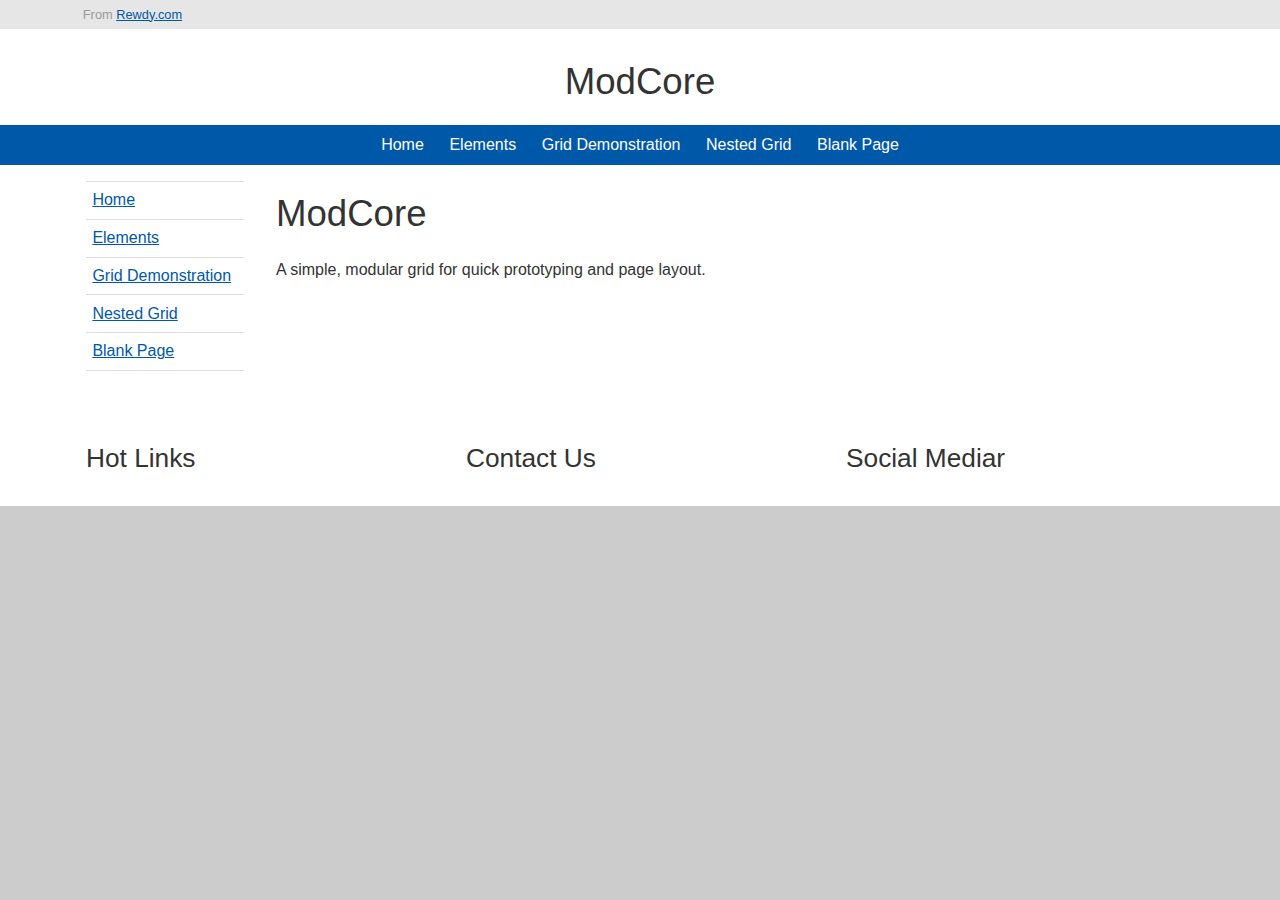
==== index.html @ 3a136cc7 "Added viewport meta tag to HTML files." ====
<!DOCTYPE html>
<html lang="en">
	<head>
		<meta charset="utf-8">

		<title>ModCore</title>

		<link rel="stylesheet" href="css/style.css">

		<!--[if lt IE 9]>
		<script src="//html5shiv.googlecode.com/svn/trunk/html5.js"></script>
		<![endif]-->

		<meta name="viewport" content="width=device-width, initial-scale=1, maximum-scale=1.5">
		
	</head>
	<body>
		<div id="wrapper">
			<div id="preamble" class="row">
				<div class="grid">
					<div class="g12">
						From <a href="http://rewdy.com">Rewdy.com</a>
					</div>
				</div> <!-- close .grid -->
			</div>
			<header>
				<div class="grid">
					<div class="g12">
						<h1 class="center">ModCore</h1>
					</div>
				</div> <!-- close .grid -->
			</header>
			<div id="nav_holder">
				<div class="grid">
					<div class="g12">
						<nav>
							<ul class="menu">
								<li><a href="index.html">Home</a></li>
								<li><a href="elements.html">Elements</a></li>
								<li><a href="grid.html">Grid Demonstration</a></li>
								<li><a href="nested-grid.html">Nested Grid</a></li>
								<li><a href="blank.html">Blank Page</a></li>
							</ul>
						</nav>
					</div>
				</div> <!-- close .grid -->
			</div>
			<div id="primary_row">
				<div class="grid row">
					<div class="g2">
						<ul class="lined linked">
							<li><a href="index.html">Home</a></li>
							<li><a href="elements.html">Elements</a></li>
							<li><a href="grid.html">Grid Demonstration</a></li>
							<li><a href="nested-grid.html">Nested Grid</a></li>
							<li><a href="blank.html">Blank Page</a></li>
						</ul>
					</div>
					<div class="g10">
						<h1>ModCore</h1>
						<p>A simple, modular grid for quick prototyping and page layout.</p>
					</div>
				</div> <!-- close .grid.row -->
			</div>

			<footer>
				<div class="grid">
					<div class="g4">
						<h3>Hot Links</h3>

					</div>
					<div class="g4">
						<h3>Contact Us</h3>

					</div>
					<div class="g4">
						<h3>Social Mediar</h3>

					</div>
				</div> <!-- close .grid -->
			</footer>
		</div> <!-- close #wrapper -->
	</body>
</html>
---- css/style.css ----
html,body,div,span,object,iframe,h1,h2,h3,h4,h5,h6,p,blockquote,pre,a,abbr,address,cite,code,del,dfn,em,img,ins,kbd,q,samp,small,strong,sub,sup,var,b,i,hr,dl,dt,dd,ol,ul,li,fieldset,form,label,legend,table,caption,tbody,tfoot,thead,tr,th,td,article,aside,canvas,details,figure,figcaption,hgroup,menu,footer,header,nav,section,summary,time,mark,audio,video{margin:0;padding:0;border:0;}
article,aside,canvas,figure,figure img,figcaption,hgroup,footer,header,nav,section,audio,video{display:block;}
::selection{background:#ffeb38;}
::-moz-selection{background:#ffeb38;}
img::selection{background:transparent;}
img::-moz-selection{background:transparent;}
body{-webkit-tap-highlight-color:#ffeb38;}
body{font-family:sans-serif;font-size:1em;line-height:1.5em;}
h1,h2,h3,h4,h5,h6{margin:0.2em 0 0.5em 0;line-height:1.395em;font-weight:500;}
h6{font-size:1em;}
h5{font-size:1.18em;}
h4{font-size:1.392em;}
h3{font-size:1.643em;}
h2{font-size:1.939em;}
h1{font-size:2.288em;}
p,ul,ol,blockquote,pre,table{margin:0 0 1.5em 0;}
ul li,ol li{margin-left:3em;}
table{border:1px solid #e6e6e6;width:100%;border-collapse:collapse;}
table tr th,table tr td{padding:0 0.4em;margin:0;border-bottom:1px solid #e6e6e6;}
table tr th+th,table tr td+td{border-left:1px solid #e6e6e6;}
table tr th{text-align:left;}
table tr:hover td{background-color:#ffffff;}
blockquote{padding:0.5em 0.8em;font-size:1.2em;font-style:italic;line-height:1.5em;background-color:#dceeff;}
code,pre{font-size:1.15em;padding:0.2em;background-color:#dceeff;}
pre{padding:0.5em 0.8em;white-space:pre-wrap;}
hr{margin:1em 0;border-top:1px solid #e6e6e6;}
a{color:#0058a9;}a:hover{color:#000000;}
.form_item,fieldset{margin:0 0 1em 0;}
fieldset fieldset{margin:0;}
.form_item label,.form_item fieldset legend,fieldset.select legend{display:block;font-weight:bold;}
.form_item fieldset,fieldset.select{column-count:3;column-gap:2%;}
fieldset.select label,.form_item fieldset label{display:inline;font-weight:normal;cursor:pointer;margin-right:1em;}
.form_item .form_help{font-size:0.9em;font-style:italic;}
input[type=text],input[type=password],textarea,select{font-size:1em;font-family:sans-serif;padding:0.4em;border:1px solid #ddd;box-shadow:inset 1px 1px 3px rgba(0, 0, 0, 0.1);outline:none;}input[type=text]:focus,input[type=password]:focus,textarea:focus,select:focus{border-color:#666;}
input[type=text],input[type=password]{width:24em;}
button,a.button,input[type=submit],input[type=button],input[type=reset]{display:inline-block;font-size:1em;line-height:1.5em;font-family:sans-serif;padding:0.3em 0.8em;color:#fff;background:#0058a9;border:solid #003d76;border-width:0 0 2px 0;cursor:pointer;border-radius:3px;-moz-border-radius:3px;-webkit-border-radius:3px;}button:active,a.button:active,input[type=submit]:active,input[type=button]:active,input[type=reset]:active{border-width:0;position:relative;top:2px;}
div.submit{padding-top:1em;border-top:1px solid #ddd;}
input.narrow{width:10em;}
input.long{width:30em;}
input.full{width:96%;}
@media only screen and (max-width:640px){input[type=text],input[type=password],input.long{width:96%;} input.narrow{width:43%;}}body{background-color:#ccc;}
#wrapper.blocked{margin:0 auto 3em auto;max-width:1140px;}
.grid{margin:0 auto;max-width:1140px;min-width:300px;}.grid:after{content:" ";display:block;clear:left;height:0;overflow:hidden;}
.row{margin-bottom:1.5em;}
.column{float:left;padding:0 1em;box-sizing:border-box;-webkit-box-sizing:border-box;-moz-box-sizing:border-box;}
.grid .g12{float:left;padding:0 1em;box-sizing:border-box;-webkit-box-sizing:border-box;-moz-box-sizing:border-box;width:100%;}
.grid .g11{float:left;padding:0 1em;box-sizing:border-box;-webkit-box-sizing:border-box;-moz-box-sizing:border-box;width:91.66666666666666%;}
.grid .g10{float:left;padding:0 1em;box-sizing:border-box;-webkit-box-sizing:border-box;-moz-box-sizing:border-box;width:83.33333333333334%;}
.grid .g9{float:left;padding:0 1em;box-sizing:border-box;-webkit-box-sizing:border-box;-moz-box-sizing:border-box;width:75%;}
.grid .g8{float:left;padding:0 1em;box-sizing:border-box;-webkit-box-sizing:border-box;-moz-box-sizing:border-box;width:66.66666666666666%;}
.grid .g7{float:left;padding:0 1em;box-sizing:border-box;-webkit-box-sizing:border-box;-moz-box-sizing:border-box;width:58.333333333333336%;}
.grid .g6{float:left;padding:0 1em;box-sizing:border-box;-webkit-box-sizing:border-box;-moz-box-sizing:border-box;width:50%;}
.grid .g5{float:left;padding:0 1em;box-sizing:border-box;-webkit-box-sizing:border-box;-moz-box-sizing:border-box;width:41.66666666666667%;}
.grid .g4{float:left;padding:0 1em;box-sizing:border-box;-webkit-box-sizing:border-box;-moz-box-sizing:border-box;width:33.33333333333333%;}
.grid .g3{float:left;padding:0 1em;box-sizing:border-box;-webkit-box-sizing:border-box;-moz-box-sizing:border-box;width:25%;}
.grid .g2{float:left;padding:0 1em;box-sizing:border-box;-webkit-box-sizing:border-box;-moz-box-sizing:border-box;width:16.666666666666664%;}
.grid .g1{float:left;padding:0 1em;box-sizing:border-box;-webkit-box-sizing:border-box;-moz-box-sizing:border-box;width:8.333333333333332%;}
.grid .push12{position:relative;left:100%;}
.grid .push11{position:relative;left:91.66666666666666%;}
.grid .push10{position:relative;left:83.33333333333334%;}
.grid .push9{position:relative;left:75%;}
.grid .push8{position:relative;left:66.66666666666666%;}
.grid .push7{position:relative;left:58.333333333333336%;}
.grid .push6{position:relative;left:50%;}
.grid .push5{position:relative;left:41.66666666666667%;}
.grid .push4{position:relative;left:33.33333333333333%;}
.grid .push3{position:relative;left:25%;}
.grid .push2{position:relative;left:16.666666666666664%;}
.grid .push1{position:relative;left:8.333333333333332%;}
.grid .pull12{position:relative;left:-100%;}
.grid .pull11{position:relative;left:-91.66666666666666%;}
.grid .pull10{position:relative;left:-83.33333333333334%;}
.grid .pull9{position:relative;left:-75%;}
.grid .pull8{position:relative;left:-66.66666666666666%;}
.grid .pull7{position:relative;left:-58.333333333333336%;}
.grid .pull6{position:relative;left:-50%;}
.grid .pull5{position:relative;left:-41.66666666666667%;}
.grid .pull4{position:relative;left:-33.33333333333333%;}
.grid .pull3{position:relative;left:-25%;}
.grid .pull2{position:relative;left:-16.666666666666664%;}
.grid .pull1{position:relative;left:-8.333333333333332%;}
.grid .row{margin-bottom:0;margin-left:-1em;margin-right:-1em;}
@media only screen and (max-width:640px){.mob_column{float:none;margin:0.75em 0;} .grid .g12{float:none;margin:0.75em 0;width:auto;} .grid .g11{float:none;margin:0.75em 0;width:auto;} .grid .g10{float:none;margin:0.75em 0;width:auto;} .grid .g9{float:none;margin:0.75em 0;width:auto;} .grid .g8{float:none;margin:0.75em 0;width:auto;} .grid .g7{float:none;margin:0.75em 0;width:auto;} .grid .g6{float:none;margin:0.75em 0;width:auto;} .grid .g5{float:none;margin:0.75em 0;width:auto;} .grid .g4{float:none;margin:0.75em 0;width:auto;} .grid .g3{float:none;margin:0.75em 0;width:auto;} .grid .g2{float:none;margin:0.75em 0;width:auto;} .grid .g1{float:none;margin:0.75em 0;width:auto;} .grid .push12{position:static;left:0;} .grid .push11{position:static;left:0;} .grid .push10{position:static;left:0;} .grid .push9{position:static;left:0;} .grid .push8{position:static;left:0;} .grid .push7{position:static;left:0;} .grid .push6{position:static;left:0;} .grid .push5{position:static;left:0;} .grid .push4{position:static;left:0;} .grid .push3{position:static;left:0;} .grid .push2{position:static;left:0;} .grid .push1{position:static;left:0;} .grid .pull12{position:static;left:0;} .grid .pull11{position:static;left:0;} .grid .pull10{position:static;left:0;} .grid .pull9{position:static;left:0;} .grid .pull8{position:static;left:0;} .grid .pull7{position:static;left:0;} .grid .pull6{position:static;left:0;} .grid .pull5{position:static;left:0;} .grid .pull4{position:static;left:0;} .grid .pull3{position:static;left:0;} .grid .pull2{position:static;left:0;} .grid .pull1{position:static;left:0;} .grid .row{margin-bottom:0;margin-left:0;margin-right:0;}}.clearfixed{content:" ";display:block;clear:left;height:0;overflow:hidden;}
.clearfix:after{content:" ";display:block;clear:left;height:0;overflow:hidden;}
#preamble{background-color:#e6e6e6;color:#999999;font-size:0.8em;padding:0.2em 0;}
#wrapper{background-color:#ffffff;color:#333333;}
footer{padding:1em 0;}
#nav_holder{margin:0 0 1em 0;background-color:#0058a9;}#nav_holder:after{content:'\0020';display:block;clear:left;height:0;overflow:hidden;}
nav{background-color:#0058a9;color:#ffffff;margin:0;padding:0;float:left;width:100%;overflow:hidden;position:relative;}
nav ul.menu{margin:0;padding:0;clear:left;float:left;position:relative;left:50%;}
nav ul.menu li{list-style:none;display:block;float:left;margin:0;padding:0;position:relative;left:-50%;}@media only screen and (max-width:640px){nav ul.menu li{float:none;}}
nav ul.menu li a{display:block;padding:0.5em 0.8em;background-color:#0058a9;color:#ffffff;text-decoration:none;}nav ul.menu li a:hover{text-decoration:underline;background-color:#003d76;}
.menu_holder{background-color:#0058a9;color:#ffffff;margin:0;padding:0;}
.menu_holder_centered{float:left;width:100%;overflow:hidden;position:relative;}
.menu_list{margin:0;padding:0;}
.menu_list_centered{clear:left;float:left;position:relative;left:50%;}
.menu_list_item{list-style:none;display:block;float:left;margin:0;padding:0;}
.menu_list_item_centered{position:relative;left:-50%;}
.menu_list_link{display:block;padding:0.5em 0.8em;background-color:#0058a9;color:#ffffff;text-decoration:none;}
.menu_list_link_hover{text-decoration:underline;background-color:#003d76;}
.menu_list_mobile{float:none;}
.clearfixafter{content:'\0020';display:block;clear:left;height:0;overflow:hidden;}
.attn{font-size:1.15em;}
.right{text-align:right;}
.left{text-align:left;}
.center{text-align:center;}
ul.lined,ol.lined{border-top:1px solid #ddd;}
ul.lined li{list-style:none;margin:0;padding:0.4em;border-bottom:1px solid #ddd;}
ol.lined li{list-style-position:inside;margin:0;padding:0.4em;border-bottom:1px solid #ddd;}
img.right{float:right;margin:0 0 0.5em 0.5em;text-align:center;}
img.left{float:left;margin:0 0.5em 0.5em 0;text-align:center;}
table.narrow{width:auto;}
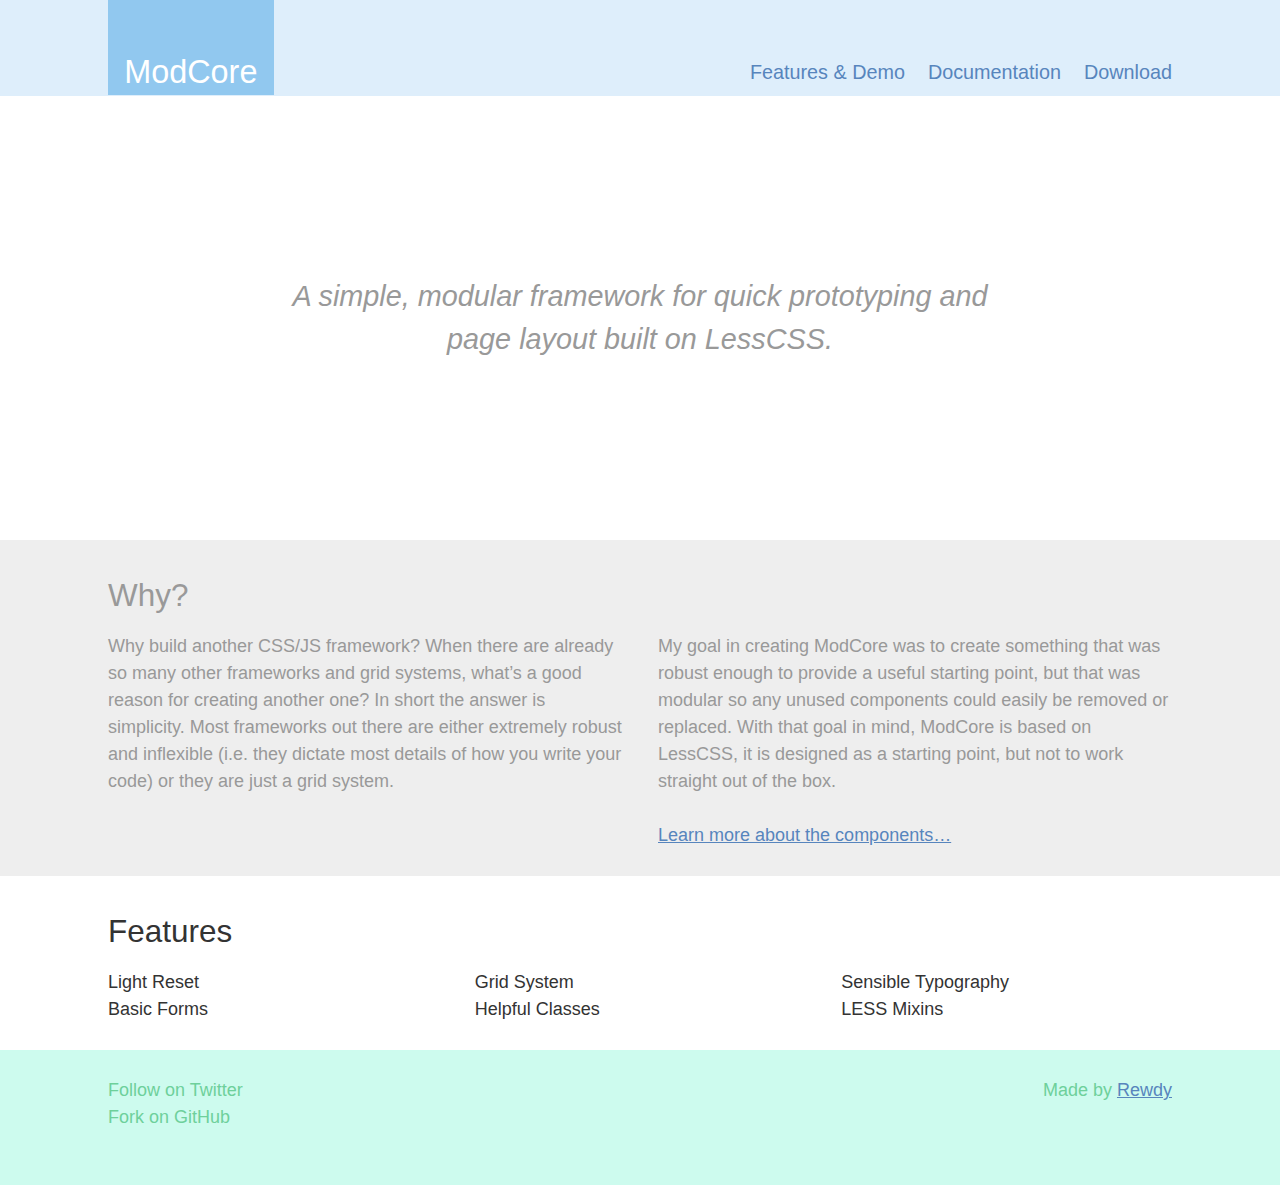
==== commit 3b69b1c6: "Preparing first draft of new public site." ====
--- a/index.html
+++ b/index.html
@@ -16,69 +16,81 @@
 	</head>
 	<body>
 		<div id="wrapper">
-			<div id="preamble" class="row">
+			<header id="site_header">
 				<div class="grid">
-					<div class="g12">
-						From <a href="http://rewdy.com">Rewdy.com</a>
+					<div class="g4">
+						<h1>ModCore</h1>
 					</div>
-				</div> <!-- close .grid -->
-			</div>
-			<header>
-				<div class="grid">
-					<div class="g12">
-						<h1 class="center">ModCore</h1>
-					</div>
-				</div> <!-- close .grid -->
-			</header>
-			<div id="nav_holder">
-				<div class="grid">
-					<div class="g12">
+					<div class="g8">
 						<nav>
-							<ul class="menu">
-								<li><a href="index.html">Home</a></li>
-								<li><a href="elements.html">Elements</a></li>
-								<li><a href="grid.html">Grid Demonstration</a></li>
-								<li><a href="nested-grid.html">Nested Grid</a></li>
-								<li><a href="blank.html">Blank Page</a></li>
+							<ul class="menu right">
+								<li><a href="features.html">Features &amp; Demo</a></li>
+								<li><a href="docs/index.html">Documentation</a></li>
+								<li><a href="#">Download</a></li>
 							</ul>
 						</nav>
 					</div>
 				</div> <!-- close .grid -->
-			</div>
-			<div id="primary_row">
-				<div class="grid row">
-					<div class="g2">
-						<ul class="lined linked">
-							<li><a href="index.html">Home</a></li>
-							<li><a href="elements.html">Elements</a></li>
-							<li><a href="grid.html">Grid Demonstration</a></li>
-							<li><a href="nested-grid.html">Nested Grid</a></li>
-							<li><a href="blank.html">Blank Page</a></li>
-						</ul>
+			</header>
+			<section id="description">
+				<div class="grid">
+					<div class="g8 gcenter center">
+						<p class="attn">A simple, modular framework for quick prototyping and page layout built on LessCSS.</p>
 					</div>
-					<div class="g10">
-						<h1>ModCore</h1>
-						<p>A simple, modular grid for quick prototyping and page layout.</p>
-					</div>
-				</div> <!-- close .grid.row -->
-			</div>
-
-			<footer>
+				</div>
+			</section>
+			<section id="why" class="gray">
 				<div class="grid">
-					<div class="g4">
-						<h3>Hot Links</h3>
-
-					</div>
-					<div class="g4">
-						<h3>Contact Us</h3>
-
-					</div>
-					<div class="g4">
-						<h3>Social Mediar</h3>
-
+					<div class="g12">
+						<h2>Why?</h2>
+						<div class="widetext">
+							<p><strong>Why build another CSS/JS framework? When there are already so many other frameworks and grid systems, what’s a good reason for creating another one?</strong> In short the answer is simplicity. Most frameworks out there are either extremely robust and inflexible (i.e. they dictate most details of how you write your code) or they are just a grid system.</p>
+							<p>My goal in creating ModCore was to create something that was robust enough to provide a useful starting point, but that was modular so any unused components could easily be removed or replaced. With that goal in mind, ModCore is based on LessCSS, it is designed as a starting point, but not to work straight out of the box.</p>
+							<p><a href="#" class="more_link">Learn more about the components&hellip;</a></p>
+						</div>
 					</div>
 				</div> <!-- close .grid -->
-			</footer>
+			</section>
+			<section id="features">
+				<div class="grid">
+					<div class="g12">
+						<h2>Features</h2>
+						<div class="row">
+							<div class="g4">
+								Light Reset
+							</div>
+							<div class="g4">
+								Grid System
+							</div>
+							<div class="g4">
+								Sensible Typography
+							</div>
+							<div class="g4">
+								Basic Forms
+							</div>
+							<div class="g4">
+								Helpful Classes
+							</div>
+							<div class="g4">
+								LESS Mixins
+							</div>
+						</div>
+					</div>
+				</div>
+			</section>
 		</div> <!-- close #wrapper -->
+		<footer>
+			<div class="grid">
+				<div class="g6">
+					<ul class="blocked">
+						<li>Follow on Twitter</li>
+						<li>Fork on GitHub</li>
+					</ul>
+				</div>
+				<div class="g6 right">
+					<p>Made by <a href="http://rewdy.com" rel="me">Rewdy</a></p>
+				</div>
+			</div> <!-- close .grid -->
+		</footer>
 	</body>
 </html>--- a/css/style.css
+++ b/css/style.css
@@ -1,112 +1,107 @@
-html,body,div,span,object,iframe,h1,h2,h3,h4,h5,h6,p,blockquote,pre,a,abbr,address,cite,code,del,dfn,em,img,ins,kbd,q,samp,small,strong,sub,sup,var,b,i,hr,dl,dt,dd,ol,ul,li,fieldset,form,label,legend,table,caption,tbody,tfoot,thead,tr,th,td,article,aside,canvas,details,figure,figcaption,hgroup,menu,footer,header,nav,section,summary,time,mark,audio,video{margin:0;padding:0;border:0;}
-article,aside,canvas,figure,figure img,figcaption,hgroup,footer,header,nav,section,audio,video{display:block;}
-::selection{background:#ffeb38;}
-::-moz-selection{background:#ffeb38;}
-img::selection{background:transparent;}
-img::-moz-selection{background:transparent;}
-body{-webkit-tap-highlight-color:#ffeb38;}
-body{font-family:sans-serif;font-size:1em;line-height:1.5em;}
-h1,h2,h3,h4,h5,h6{margin:0.2em 0 0.5em 0;line-height:1.395em;font-weight:500;}
-h6{font-size:1em;}
-h5{font-size:1.18em;}
-h4{font-size:1.392em;}
-h3{font-size:1.643em;}
-h2{font-size:1.939em;}
-h1{font-size:2.288em;}
-p,ul,ol,blockquote,pre,table{margin:0 0 1.5em 0;}
-ul li,ol li{margin-left:3em;}
-table{border:1px solid #e6e6e6;width:100%;border-collapse:collapse;}
-table tr th,table tr td{padding:0 0.4em;margin:0;border-bottom:1px solid #e6e6e6;}
-table tr th+th,table tr td+td{border-left:1px solid #e6e6e6;}
-table tr th{text-align:left;}
-table tr:hover td{background-color:#ffffff;}
-blockquote{padding:0.5em 0.8em;font-size:1.2em;font-style:italic;line-height:1.5em;background-color:#dceeff;}
-code,pre{font-size:1.15em;padding:0.2em;background-color:#dceeff;}
-pre{padding:0.5em 0.8em;white-space:pre-wrap;}
-hr{margin:1em 0;border-top:1px solid #e6e6e6;}
-a{color:#0058a9;}a:hover{color:#000000;}
-.form_item,fieldset{margin:0 0 1em 0;}
-fieldset fieldset{margin:0;}
-.form_item label,.form_item fieldset legend,fieldset.select legend{display:block;font-weight:bold;}
-.form_item fieldset,fieldset.select{column-count:3;column-gap:2%;}
-fieldset.select label,.form_item fieldset label{display:inline;font-weight:normal;cursor:pointer;margin-right:1em;}
-.form_item .form_help{font-size:0.9em;font-style:italic;}
-input[type=text],input[type=password],textarea,select{font-size:1em;font-family:sans-serif;padding:0.4em;border:1px solid #ddd;box-shadow:inset 1px 1px 3px rgba(0, 0, 0, 0.1);outline:none;}input[type=text]:focus,input[type=password]:focus,textarea:focus,select:focus{border-color:#666;}
-input[type=text],input[type=password]{width:24em;}
-button,a.button,input[type=submit],input[type=button],input[type=reset]{display:inline-block;font-size:1em;line-height:1.5em;font-family:sans-serif;padding:0.3em 0.8em;color:#fff;background:#0058a9;border:solid #003d76;border-width:0 0 2px 0;cursor:pointer;border-radius:3px;-moz-border-radius:3px;-webkit-border-radius:3px;}button:active,a.button:active,input[type=submit]:active,input[type=button]:active,input[type=reset]:active{border-width:0;position:relative;top:2px;}
-div.submit{padding-top:1em;border-top:1px solid #ddd;}
-input.narrow{width:10em;}
-input.long{width:30em;}
-input.full{width:96%;}
-@media only screen and (max-width:640px){input[type=text],input[type=password],input.long{width:96%;} input.narrow{width:43%;}}body{background-color:#ccc;}
-#wrapper.blocked{margin:0 auto 3em auto;max-width:1140px;}
-.grid{margin:0 auto;max-width:1140px;min-width:300px;}.grid:after{content:" ";display:block;clear:left;height:0;overflow:hidden;}
-.row{margin-bottom:1.5em;}
-.column{float:left;padding:0 1em;box-sizing:border-box;-webkit-box-sizing:border-box;-moz-box-sizing:border-box;}
-.grid .g12{float:left;padding:0 1em;box-sizing:border-box;-webkit-box-sizing:border-box;-moz-box-sizing:border-box;width:100%;}
-.grid .g11{float:left;padding:0 1em;box-sizing:border-box;-webkit-box-sizing:border-box;-moz-box-sizing:border-box;width:91.66666666666666%;}
-.grid .g10{float:left;padding:0 1em;box-sizing:border-box;-webkit-box-sizing:border-box;-moz-box-sizing:border-box;width:83.33333333333334%;}
-.grid .g9{float:left;padding:0 1em;box-sizing:border-box;-webkit-box-sizing:border-box;-moz-box-sizing:border-box;width:75%;}
-.grid .g8{float:left;padding:0 1em;box-sizing:border-box;-webkit-box-sizing:border-box;-moz-box-sizing:border-box;width:66.66666666666666%;}
-.grid .g7{float:left;padding:0 1em;box-sizing:border-box;-webkit-box-sizing:border-box;-moz-box-sizing:border-box;width:58.333333333333336%;}
-.grid .g6{float:left;padding:0 1em;box-sizing:border-box;-webkit-box-sizing:border-box;-moz-box-sizing:border-box;width:50%;}
-.grid .g5{float:left;padding:0 1em;box-sizing:border-box;-webkit-box-sizing:border-box;-moz-box-sizing:border-box;width:41.66666666666667%;}
-.grid .g4{float:left;padding:0 1em;box-sizing:border-box;-webkit-box-sizing:border-box;-moz-box-sizing:border-box;width:33.33333333333333%;}
-.grid .g3{float:left;padding:0 1em;box-sizing:border-box;-webkit-box-sizing:border-box;-moz-box-sizing:border-box;width:25%;}
-.grid .g2{float:left;padding:0 1em;box-sizing:border-box;-webkit-box-sizing:border-box;-moz-box-sizing:border-box;width:16.666666666666664%;}
-.grid .g1{float:left;padding:0 1em;box-sizing:border-box;-webkit-box-sizing:border-box;-moz-box-sizing:border-box;width:8.333333333333332%;}
-.grid .push12{position:relative;left:100%;}
-.grid .push11{position:relative;left:91.66666666666666%;}
-.grid .push10{position:relative;left:83.33333333333334%;}
-.grid .push9{position:relative;left:75%;}
-.grid .push8{position:relative;left:66.66666666666666%;}
-.grid .push7{position:relative;left:58.333333333333336%;}
-.grid .push6{position:relative;left:50%;}
-.grid .push5{position:relative;left:41.66666666666667%;}
-.grid .push4{position:relative;left:33.33333333333333%;}
-.grid .push3{position:relative;left:25%;}
-.grid .push2{position:relative;left:16.666666666666664%;}
-.grid .push1{position:relative;left:8.333333333333332%;}
-.grid .pull12{position:relative;left:-100%;}
-.grid .pull11{position:relative;left:-91.66666666666666%;}
-.grid .pull10{position:relative;left:-83.33333333333334%;}
-.grid .pull9{position:relative;left:-75%;}
-.grid .pull8{position:relative;left:-66.66666666666666%;}
-.grid .pull7{position:relative;left:-58.333333333333336%;}
-.grid .pull6{position:relative;left:-50%;}
-.grid .pull5{position:relative;left:-41.66666666666667%;}
-.grid .pull4{position:relative;left:-33.33333333333333%;}
-.grid .pull3{position:relative;left:-25%;}
-.grid .pull2{position:relative;left:-16.666666666666664%;}
-.grid .pull1{position:relative;left:-8.333333333333332%;}
-.grid .row{margin-bottom:0;margin-left:-1em;margin-right:-1em;}
-@media only screen and (max-width:640px){.mob_column{float:none;margin:0.75em 0;} .grid .g12{float:none;margin:0.75em 0;width:auto;} .grid .g11{float:none;margin:0.75em 0;width:auto;} .grid .g10{float:none;margin:0.75em 0;width:auto;} .grid .g9{float:none;margin:0.75em 0;width:auto;} .grid .g8{float:none;margin:0.75em 0;width:auto;} .grid .g7{float:none;margin:0.75em 0;width:auto;} .grid .g6{float:none;margin:0.75em 0;width:auto;} .grid .g5{float:none;margin:0.75em 0;width:auto;} .grid .g4{float:none;margin:0.75em 0;width:auto;} .grid .g3{float:none;margin:0.75em 0;width:auto;} .grid .g2{float:none;margin:0.75em 0;width:auto;} .grid .g1{float:none;margin:0.75em 0;width:auto;} .grid .push12{position:static;left:0;} .grid .push11{position:static;left:0;} .grid .push10{position:static;left:0;} .grid .push9{position:static;left:0;} .grid .push8{position:static;left:0;} .grid .push7{position:static;left:0;} .grid .push6{position:static;left:0;} .grid .push5{position:static;left:0;} .grid .push4{position:static;left:0;} .grid .push3{position:static;left:0;} .grid .push2{position:static;left:0;} .grid .push1{position:static;left:0;} .grid .pull12{position:static;left:0;} .grid .pull11{position:static;left:0;} .grid .pull10{position:static;left:0;} .grid .pull9{position:static;left:0;} .grid .pull8{position:static;left:0;} .grid .pull7{position:static;left:0;} .grid .pull6{position:static;left:0;} .grid .pull5{position:static;left:0;} .grid .pull4{position:static;left:0;} .grid .pull3{position:static;left:0;} .grid .pull2{position:static;left:0;} .grid .pull1{position:static;left:0;} .grid .row{margin-bottom:0;margin-left:0;margin-right:0;}}.clearfixed{content:" ";display:block;clear:left;height:0;overflow:hidden;}
-.clearfix:after{content:" ";display:block;clear:left;height:0;overflow:hidden;}
-#preamble{background-color:#e6e6e6;color:#999999;font-size:0.8em;padding:0.2em 0;}
-#wrapper{background-color:#ffffff;color:#333333;}
-footer{padding:1em 0;}
-#nav_holder{margin:0 0 1em 0;background-color:#0058a9;}#nav_holder:after{content:'\0020';display:block;clear:left;height:0;overflow:hidden;}
-nav{background-color:#0058a9;color:#ffffff;margin:0;padding:0;float:left;width:100%;overflow:hidden;position:relative;}
-nav ul.menu{margin:0;padding:0;clear:left;float:left;position:relative;left:50%;}
-nav ul.menu li{list-style:none;display:block;float:left;margin:0;padding:0;position:relative;left:-50%;}@media only screen and (max-width:640px){nav ul.menu li{float:none;}}
-nav ul.menu li a{display:block;padding:0.5em 0.8em;background-color:#0058a9;color:#ffffff;text-decoration:none;}nav ul.menu li a:hover{text-decoration:underline;background-color:#003d76;}
-.menu_holder{background-color:#0058a9;color:#ffffff;margin:0;padding:0;}
-.menu_holder_centered{float:left;width:100%;overflow:hidden;position:relative;}
-.menu_list{margin:0;padding:0;}
-.menu_list_centered{clear:left;float:left;position:relative;left:50%;}
-.menu_list_item{list-style:none;display:block;float:left;margin:0;padding:0;}
-.menu_list_item_centered{position:relative;left:-50%;}
-.menu_list_link{display:block;padding:0.5em 0.8em;background-color:#0058a9;color:#ffffff;text-decoration:none;}
-.menu_list_link_hover{text-decoration:underline;background-color:#003d76;}
-.menu_list_mobile{float:none;}
-.clearfixafter{content:'\0020';display:block;clear:left;height:0;overflow:hidden;}
-.attn{font-size:1.15em;}
-.right{text-align:right;}
-.left{text-align:left;}
-.center{text-align:center;}
-ul.lined,ol.lined{border-top:1px solid #ddd;}
-ul.lined li{list-style:none;margin:0;padding:0.4em;border-bottom:1px solid #ddd;}
-ol.lined li{list-style-position:inside;margin:0;padding:0.4em;border-bottom:1px solid #ddd;}
-img.right{float:right;margin:0 0 0.5em 0.5em;text-align:center;}
-img.left{float:left;margin:0 0.5em 0.5em 0;text-align:center;}
-table.narrow{width:auto;}
+html,body,div,span,object,iframe,h1,h2,h3,h4,h5,h6,p,blockquote,pre,a,abbr,address,cite,code,del,dfn,em,img,ins,kbd,q,samp,small,strong,sub,sup,var,b,i,hr,dl,dt,dd,ol,ul,li,fieldset,form,label,legend,table,caption,tbody,tfoot,thead,tr,th,td,article,aside,canvas,details,figure,figcaption,hgroup,menu,footer,header,nav,section,summary,time,mark,audio,video{margin:0;padding:0;border:0}
+article,aside,canvas,figure,figure img,figcaption,hgroup,footer,header,nav,section,audio,video{display:block}
+::selection{background:#ffeb38}
+::-moz-selection{background:#ffeb38}
+img::selection{background:transparent}
+img::-moz-selection{background:transparent}
+body{-webkit-tap-highlight-color:#ffeb38}
+body{font-family:'Helvetica Neue',sans-serif;font-size:1.125em;line-height:1.5em}
+h1,h2,h3,h4,h5,h6{margin:.2em 0 .5em 0;line-height:1.395em;font-weight:500}
+h6{font-size:1em}
+h5{font-size:1.15em}
+h4{font-size:1.322em}
+h3{font-size:1.52em}
+h2{font-size:1.748em}
+h1{font-size:2.01em}
+p,ul,ol,blockquote,pre,table{margin:0 0 1.5em 0}
+ul li,ol li{margin-left:3em}
+table{border:1px solid #e6e6e6;width:100%;border-collapse:collapse}
+table tr th,table tr td{padding:0 .4em;margin:0;border-bottom:1px solid #e6e6e6}
+table tr th+th,table tr td+td{border-left:1px solid #e6e6e6}
+table tr th{text-align:left}
+table tr:hover td{background-color:#fff}
+blockquote{padding:.5em .8em;font-size:1.2em;font-style:italic;line-height:1.5em;background-color:#fff}
+code,pre{font-size:1.15em;padding:.2em;background-color:#fff}
+pre{padding:.5em .8em;white-space:pre-wrap}
+hr{margin:1em 0;border-top:1px solid #e6e6e6}
+a{color:#5785bd}a:hover{color:#000}
+.form_item,fieldset{margin:0 0 1em 0}
+fieldset fieldset{margin:0}
+.form_item label,.form_item fieldset legend,fieldset.select legend{display:block;font-weight:bold}
+.form_item fieldset,fieldset.select{column-count:3;column-gap:2%}
+fieldset.select label,.form_item fieldset label{display:inline;font-weight:normal;cursor:pointer;margin-right:1em}
+.form_item .form_help{font-size:.9em;font-style:italic}
+input[type=text],input[type=password],textarea,select{font-size:1em;font-family:'Helvetica Neue',sans-serif;padding:.4em;border:1px solid #ddd;box-shadow:inset 1px 1px 3px rgba(0,0,0,0.1);outline:none}input[type=text]:focus,input[type=password]:focus,textarea:focus,select:focus{border-color:#666}
+input[type=text],input[type=password]{width:24em}
+button,a.button,input[type=submit],input[type=button],input[type=reset]{display:inline-block;font-size:1em;line-height:1.5em;font-family:'Helvetica Neue',sans-serif;padding:.3em .8em;color:#fff;background:#91c8ef;border:solid #64b2e9;border-width:0 0 2px 0;cursor:pointer;border-radius:3px;-moz-border-radius:3px;-webkit-border-radius:3px}button:active,a.button:active,input[type=submit]:active,input[type=button]:active,input[type=reset]:active{border-width:0;position:relative;top:2px}
+div.submit{padding-top:1em;border-top:1px solid #ddd}
+input.narrow{width:10em}
+input.long{width:30em}
+input.full{width:96%}
+@media only screen and (max-width:640px){input[type=text],input[type=password],input.long{width:96%} input.narrow{width:43%}}body{background-color:#cdfbee;color:#6ed09b;font-weight:300}
+h1,h2,h3,h4,h5,h6{font-weight:300}
+#wrapper.blocked{margin:0 auto 3em auto;max-width:1100px}
+.grid{margin:0 auto;max-width:1100px;min-width:300px}.grid:after{content:" ";display:block;clear:left;height:0;overflow:hidden}
+.row{margin-bottom:1.5em}
+.column{float:left;padding:0 1em;box-sizing:border-box;-webkit-box-sizing:border-box;-moz-box-sizing:border-box}
+.grid .g12{float:left;padding:0 1em;box-sizing:border-box;-webkit-box-sizing:border-box;-moz-box-sizing:border-box;width:100%}
+.grid .g11{float:left;padding:0 1em;box-sizing:border-box;-webkit-box-sizing:border-box;-moz-box-sizing:border-box;width:91.66666666666666%}
+.grid .g10{float:left;padding:0 1em;box-sizing:border-box;-webkit-box-sizing:border-box;-moz-box-sizing:border-box;width:83.33333333333334%}
+.grid .g9{float:left;padding:0 1em;box-sizing:border-box;-webkit-box-sizing:border-box;-moz-box-sizing:border-box;width:75%}
+.grid .g8{float:left;padding:0 1em;box-sizing:border-box;-webkit-box-sizing:border-box;-moz-box-sizing:border-box;width:66.66666666666666%}
+.grid .g7{float:left;padding:0 1em;box-sizing:border-box;-webkit-box-sizing:border-box;-moz-box-sizing:border-box;width:58.333333333333336%}
+.grid .g6{float:left;padding:0 1em;box-sizing:border-box;-webkit-box-sizing:border-box;-moz-box-sizing:border-box;width:50%}
+.grid .g5{float:left;padding:0 1em;box-sizing:border-box;-webkit-box-sizing:border-box;-moz-box-sizing:border-box;width:41.66666666666667%}
+.grid .g4{float:left;padding:0 1em;box-sizing:border-box;-webkit-box-sizing:border-box;-moz-box-sizing:border-box;width:33.33333333333333%}
+.grid .g3{float:left;padding:0 1em;box-sizing:border-box;-webkit-box-sizing:border-box;-moz-box-sizing:border-box;width:25%}
+.grid .g2{float:left;padding:0 1em;box-sizing:border-box;-webkit-box-sizing:border-box;-moz-box-sizing:border-box;width:16.666666666666664%}
+.grid .g1{float:left;padding:0 1em;box-sizing:border-box;-webkit-box-sizing:border-box;-moz-box-sizing:border-box;width:8.333333333333332%}
+.grid .push12{position:relative;left:100%}
+.grid .push11{position:relative;left:91.66666666666666%}
+.grid .push10{position:relative;left:83.33333333333334%}
+.grid .push9{position:relative;left:75%}
+.grid .push8{position:relative;left:66.66666666666666%}
+.grid .push7{position:relative;left:58.333333333333336%}
+.grid .push6{position:relative;left:50%}
+.grid .push5{position:relative;left:41.66666666666667%}
+.grid .push4{position:relative;left:33.33333333333333%}
+.grid .push3{position:relative;left:25%}
+.grid .push2{position:relative;left:16.666666666666664%}
+.grid .push1{position:relative;left:8.333333333333332%}
+.grid .pull12{position:relative;left:-100%}
+.grid .pull11{position:relative;left:-91.66666666666666%}
+.grid .pull10{position:relative;left:-83.33333333333334%}
+.grid .pull9{position:relative;left:-75%}
+.grid .pull8{position:relative;left:-66.66666666666666%}
+.grid .pull7{position:relative;left:-58.333333333333336%}
+.grid .pull6{position:relative;left:-50%}
+.grid .pull5{position:relative;left:-41.66666666666667%}
+.grid .pull4{position:relative;left:-33.33333333333333%}
+.grid .pull3{position:relative;left:-25%}
+.grid .pull2{position:relative;left:-16.666666666666664%}
+.grid .pull1{position:relative;left:-8.333333333333332%}
+.grid .row{margin-bottom:0;margin-left:-1em;margin-right:-1em}
+.grid .gcenter{margin-left:auto;margin-right:auto;clear:left;float:none}.grid .gcenter:after{content:" ";display:block;clear:left;height:0;overflow:hidden}
+@media only screen and (max-width:640px){.mob_column{float:none;margin:.75em 0} .grid .g12{float:none;margin:.75em 0;width:auto} .grid .g11{float:none;margin:.75em 0;width:auto} .grid .g10{float:none;margin:.75em 0;width:auto} .grid .g9{float:none;margin:.75em 0;width:auto} .grid .g8{float:none;margin:.75em 0;width:auto} .grid .g7{float:none;margin:.75em 0;width:auto} .grid .g6{float:none;margin:.75em 0;width:auto} .grid .g5{float:none;margin:.75em 0;width:auto} .grid .g4{float:none;margin:.75em 0;width:auto} .grid .g3{float:none;margin:.75em 0;width:auto} .grid .g2{float:none;margin:.75em 0;width:auto} .grid .g1{float:none;margin:.75em 0;width:auto} .grid .push12{position:static;left:0} .grid .push11{position:static;left:0} .grid .push10{position:static;left:0} .grid .push9{position:static;left:0} .grid .push8{position:static;left:0} .grid .push7{position:static;left:0} .grid .push6{position:static;left:0} .grid .push5{position:static;left:0} .grid .push4{position:static;left:0} .grid .push3{position:static;left:0} .grid .push2{position:static;left:0} .grid .push1{position:static;left:0} .grid .pull12{position:static;left:0} .grid .pull11{position:static;left:0} .grid .pull10{position:static;left:0} .grid .pull9{position:static;left:0} .grid .pull8{position:static;left:0} .grid .pull7{position:static;left:0} .grid .pull6{position:static;left:0} .grid .pull5{position:static;left:0} .grid .pull4{position:static;left:0} .grid .pull3{position:static;left:0} .grid .pull2{position:static;left:0} .grid .pull1{position:static;left:0} .grid .row{margin-bottom:0;margin-left:0;margin-right:0}}.clearfixed{content:" ";display:block;clear:left;height:0;overflow:hidden}
+.clearfix:after{content:" ";display:block;clear:left;height:0;overflow:hidden}
+#wrapper{background-color:#fff;color:#333}
+header#site_header{background-color:#deeefb}header#site_header h1,header#site_header ul.menu{padding-top:50px}
+header#site_header h1{margin:0;padding-left:.5em;padding-right:.5em;display:inline-block;font-size:1.8em;font-weight:300;color:#fff;background-color:#91c8ef}
+header#site_header ul.menu{margin:0}header#site_header ul.menu li a{font-size:1.1em;line-height:2.3em;text-decoration:none}
+#description{padding:14% 0}#description p{margin:0;color:#999;font-size:1.6em;line-height:1.5em;font-weight:200;font-style:italic}
+.gray{background-color:#eee;color:#999;padding:1.5em 0}
+#features{padding:1.5em 0}
+footer{padding:1.5em 0}
+ul.menu{margin:0 0 1.5em 0;padding:0}ul.menu li{margin:0 1em 0 0;padding:0;display:inline-block;list-style:none}
+ul.menu.right li{margin-left:1em;margin-right:0}
+.attn,.lead{font-size:1.15em}
+.right{text-align:right}
+.left{text-align:left}
+.center{text-align:center}
+@media only screen and (max-width:640px){.right{text-align:left}}ul.blocked li,ol.blocked li{margin:0;list-style:none}ul.blocked li ul,ol.blocked li ul{margin-left:3em}
+ul.lined,ol.lined{border-top:1px solid #ddd}
+ul.lined li{list-style:none;margin:0;padding:.4em;border-bottom:1px solid #ddd}
+ol.lined li{list-style-position:inside;margin:0;padding:.4em;border-bottom:1px solid #ddd}
+@media only screen and (min-width:640px){.widetext{-webkit-column-count:2;-moz-column-count:2;column-count:2;-webkit-column-gap:2em;-moz-column-gap:2em;column-gap:2em}}img.right{float:right;margin:0 0 .5em .5em;text-align:center}
+img.left{float:left;margin:0 .5em .5em 0;text-align:center}
+table.narrow{width:auto}
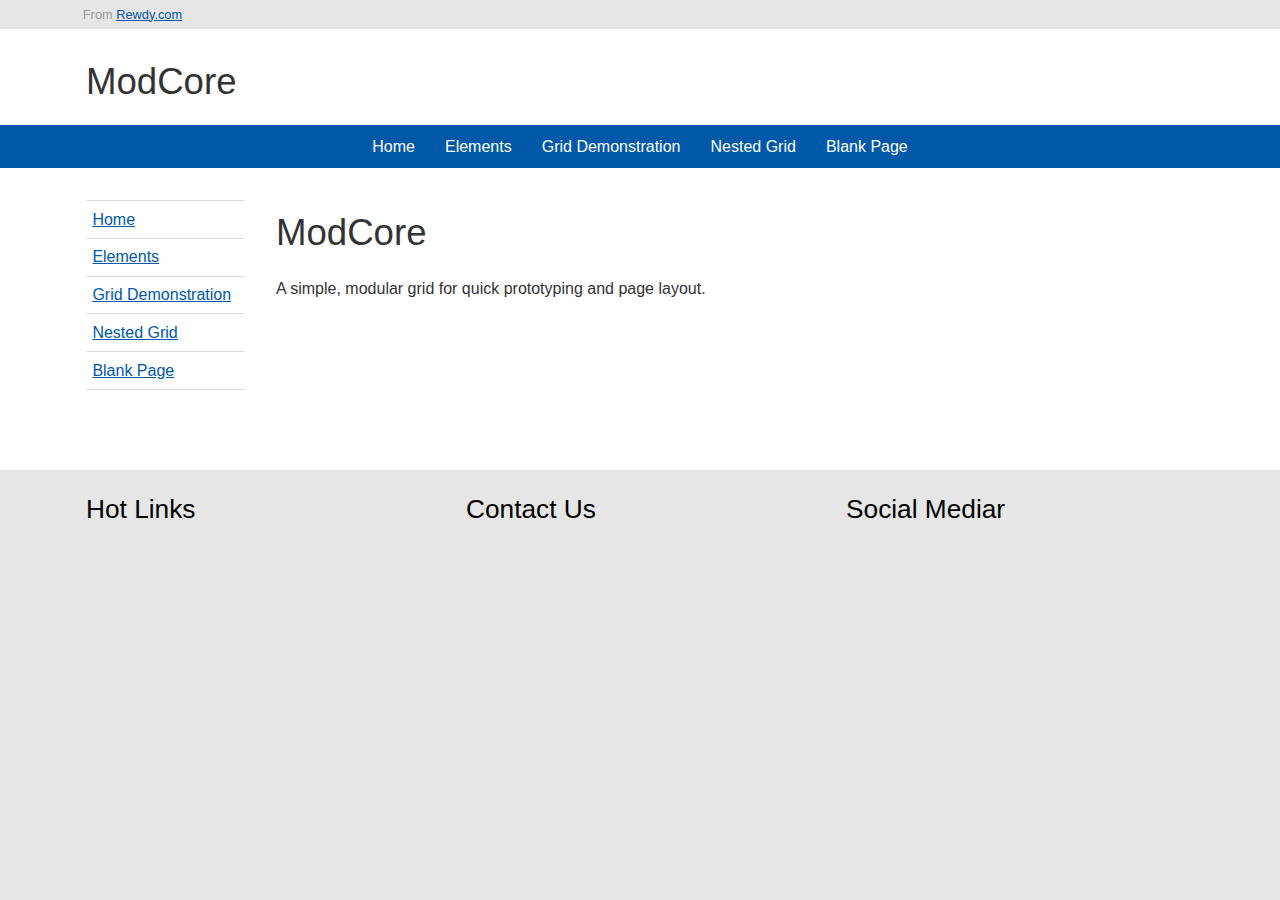
==== commit 4b3cb4d5: "Various refinements." ====
--- a/index.html
+++ b/index.html
@@ -16,79 +16,66 @@
 	</head>
 	<body>
 		<div id="wrapper">
-			<header id="site_header">
+			<div id="preamble" class="row">
 				<div class="grid">
-					<div class="g4">
-						<h1>ModCore</h1>
+					<div class="g12">
+						From <a href="http://rewdy.com">Rewdy.com</a>
 					</div>
-					<div class="g8">
+				</div> <!-- close .grid -->
+			</div>
+			<header id="header-site">
+				<div class="grid">
+					<div class="g12">
+						<h1 class="center">ModCore</h1>
+					</div>
+				</div> <!-- close .grid -->
+			</header>
+			<div id="nav-holder">
+				<div class="grid">
+					<div class="g12">
 						<nav>
-							<ul class="menu right">
-								<li><a href="features.html">Features &amp; Demo</a></li>
-								<li><a href="docs/index.html">Documentation</a></li>
-								<li><a href="#">Download</a></li>
+							<ul class="menu">
+								<li><a href="index.html">Home</a></li>
+								<li><a href="elements.html">Elements</a></li>
+								<li><a href="grid.html">Grid Demonstration</a></li>
+								<li><a href="nested-grid.html">Nested Grid</a></li>
+								<li><a href="blank.html">Blank Page</a></li>
 							</ul>
 						</nav>
 					</div>
 				</div> <!-- close .grid -->
-			</header>
-			<section id="description">
-				<div class="grid">
-					<div class="g8 gcenter center">
-						<p class="attn">A simple, modular framework for quick prototyping and page layout built on LessCSS.</p>
+			</div>
+			<div id="content-body">
+				<div class="grid row">
+					<div class="g2">
+						<ul class="lined linked">
+							<li><a href="index.html">Home</a></li>
+							<li><a href="elements.html">Elements</a></li>
+							<li><a href="grid.html">Grid Demonstration</a></li>
+							<li><a href="nested-grid.html">Nested Grid</a></li>
+							<li><a href="blank.html">Blank Page</a></li>
+						</ul>
 					</div>
-				</div>
-			</section>
-			<section id="why" class="gray">
-				<div class="grid">
-					<div class="g12">
-						<h2>Why?</h2>
-						<div class="widetext">
-							<p><strong>Why build another CSS/JS framework? When there are already so many other frameworks and grid systems, what’s a good reason for creating another one?</strong> In short the answer is simplicity. Most frameworks out there are either extremely robust and inflexible (i.e. they dictate most details of how you write your code) or they are just a grid system.</p>
-							<p>My goal in creating ModCore was to create something that was robust enough to provide a useful starting point, but that was modular so any unused components could easily be removed or replaced. With that goal in mind, ModCore is based on LessCSS, it is designed as a starting point, but not to work straight out of the box.</p>
-							<p><a href="#" class="more_link">Learn more about the components&hellip;</a></p>
-						</div>
+					<div class="g10">
+						<h1>ModCore</h1>
+						<p>A simple, modular grid for quick prototyping and page layout.</p>
 					</div>
-				</div> <!-- close .grid -->
-			</section>
-			<section id="features">
-				<div class="grid">
-					<div class="g12">
-						<h2>Features</h2>
-						<div class="row">
-							<div class="g4">
-								Light Reset
-							</div>
-							<div class="g4">
-								Grid System
-							</div>
-							<div class="g4">
-								Sensible Typography
-							</div>
-							<div class="g4">
-								Basic Forms
-							</div>
-							<div class="g4">
-								Helpful Classes
-							</div>
-							<div class="g4">
-								LESS Mixins
-							</div>
-						</div>
-					</div>
-				</div>
-			</section>
+				</div> <!-- close .grid.row -->
+			</div>
 		</div> <!-- close #wrapper -->
 		<footer>
 			<div class="grid">
-				<div class="g6">
-					<ul class="blocked">
-						<li>Follow on Twitter</li>
-						<li>Fork on GitHub</li>
-					</ul>
+				<div class="g4">
+					<h3>Hot Links</h3>
+
 				</div>
-				<div class="g6 right">
-					<p>Made by <a href="http://rewdy.com" rel="me">Rewdy</a></p>
+				<div class="g4">
+					<h3>Contact Us</h3>
+
+				</div>
+				<div class="g4">
+					<h3>Social Mediar</h3>
+
 				</div>
 			</div> <!-- close .grid -->
 		</footer>
--- a/css/style.css
+++ b/css/style.css
@@ -5,43 +5,43 @@
 img::selection{background:transparent}
 img::-moz-selection{background:transparent}
 body{-webkit-tap-highlight-color:#ffeb38}
-body{font-family:'Helvetica Neue',sans-serif;font-size:1.125em;line-height:1.5em}
+body{font-family:sans-serif;font-size:1em;line-height:1.5em}
 h1,h2,h3,h4,h5,h6{margin:.2em 0 .5em 0;line-height:1.395em;font-weight:500}
 h6{font-size:1em}
-h5{font-size:1.15em}
-h4{font-size:1.322em}
-h3{font-size:1.52em}
-h2{font-size:1.748em}
-h1{font-size:2.01em}
+h5{font-size:1.18em}
+h4{font-size:1.392em}
+h3{font-size:1.643em}
+h2{font-size:1.939em}
+h1{font-size:2.288em}
 p,ul,ol,blockquote,pre,table{margin:0 0 1.5em 0}
 ul li,ol li{margin-left:3em}
-table{border:1px solid #e6e6e6;width:100%;border-collapse:collapse}
-table tr th,table tr td{padding:0 .4em;margin:0;border-bottom:1px solid #e6e6e6}
-table tr th+th,table tr td+td{border-left:1px solid #e6e6e6}
+table{border-collapse:collapse}table tr th,table tr td{padding:0 .5em 0 0;margin:0}
 table tr th{text-align:left}
-table tr:hover td{background-color:#fff}
-blockquote{padding:.5em .8em;font-size:1.2em;font-style:italic;line-height:1.5em;background-color:#fff}
-code,pre{font-size:1.15em;padding:.2em;background-color:#fff}
+table.data{width:100%;border:2px solid #ddd}table.data.collapse{width:auto}
+table.data tr th,table.data tr td{padding:.25em .5em;border-bottom:1px solid #ddd}
+table.data tr th{text-align:left}
+blockquote{padding:.5em .8em;font-size:1.2em;font-style:italic;line-height:1.5em;background-color:#e6e6e6}
+code,pre{font-size:1.15em;padding:.2em;background-color:#e6e6e6}
 pre{padding:.5em .8em;white-space:pre-wrap}
-hr{margin:1em 0;border-top:1px solid #e6e6e6}
-a{color:#5785bd}a:hover{color:#000}
-.form_item,fieldset{margin:0 0 1em 0}
+hr{margin:1em 0;border-top:1px solid #ddd}
+a{color:#0058a9}a:hover{color:#000}
+.form-item,fieldset{margin:0 0 1em 0}
 fieldset fieldset{margin:0}
-.form_item label,.form_item fieldset legend,fieldset.select legend{display:block;font-weight:bold}
-.form_item fieldset,fieldset.select{column-count:3;column-gap:2%}
-fieldset.select label,.form_item fieldset label{display:inline;font-weight:normal;cursor:pointer;margin-right:1em}
-.form_item .form_help{font-size:.9em;font-style:italic}
-input[type=text],input[type=password],textarea,select{font-size:1em;font-family:'Helvetica Neue',sans-serif;padding:.4em;border:1px solid #ddd;box-shadow:inset 1px 1px 3px rgba(0,0,0,0.1);outline:none}input[type=text]:focus,input[type=password]:focus,textarea:focus,select:focus{border-color:#666}
-input[type=text],input[type=password]{width:24em}
-button,a.button,input[type=submit],input[type=button],input[type=reset]{display:inline-block;font-size:1em;line-height:1.5em;font-family:'Helvetica Neue',sans-serif;padding:.3em .8em;color:#fff;background:#91c8ef;border:solid #64b2e9;border-width:0 0 2px 0;cursor:pointer;border-radius:3px;-moz-border-radius:3px;-webkit-border-radius:3px}button:active,a.button:active,input[type=submit]:active,input[type=button]:active,input[type=reset]:active{border-width:0;position:relative;top:2px}
-div.submit{padding-top:1em;border-top:1px solid #ddd}
+.form-item label,.form-item fieldset legend,fieldset.select legend{display:block;font-weight:bold}
+.form-item fieldset,fieldset.select{column-count:3;column-gap:2%}
+fieldset.select label,.form-item fieldset label{display:inline;font-weight:normal;cursor:pointer;margin-right:1em}
+.form-item .input-help,.form-item .help{font-size:.9em;font-style:italic}
+input[type=text],input[type=email],input[type=number],input[type=password],textarea,select{max-width:100%;font-size:1em;font-family:sans-serif;padding:.4em;border:1px solid #c4c4c4;outline:none;-webkit-box-sizing:border-box;-moz-box-sizing:border-box;-ms-box-sizing:border-box;box-sizing:border-box}input[type=text]:focus,input[type=email]:focus,input[type=number]:focus,input[type=password]:focus,textarea:focus,select:focus{border-color:#0058a9}
+input[type=text],input[type=email],input[type=password]{width:24em}
+button,a.button,input[type=submit],input[type=button],input[type=reset]{display:inline-block;font-size:1em;line-height:1.5em;font-family:sans-serif;padding:.5em 1em .4em;color:#fff;background:#0058a9;border:solid #003d76;border-width:0 0 2px 0;cursor:pointer;-webkit-transition:background-color .3s linear;-moz-transition:background-color .3s linear;-ms-transition:background-color .3s linear;transition:background-color .3s linear}button:hover,a.button:hover,input[type=submit]:hover,input[type=button]:hover,input[type=reset]:hover{background-color:#004b90}
+button:active,a.button:active,input[type=submit]:active,input[type=button]:active,input[type=reset]:active{position:relative;top:2px;border-bottom:0}
+div.submit{padding-top:1em;border-top:1px solid #c4c4c4}
 input.narrow{width:10em}
 input.long{width:30em}
-input.full{width:96%}
-@media only screen and (max-width:640px){input[type=text],input[type=password],input.long{width:96%} input.narrow{width:43%}}body{background-color:#cdfbee;color:#6ed09b;font-weight:300}
-h1,h2,h3,h4,h5,h6{font-weight:300}
-#wrapper.blocked{margin:0 auto 3em auto;max-width:1100px}
-.grid{margin:0 auto;max-width:1100px;min-width:300px}.grid:after{content:" ";display:block;clear:left;height:0;overflow:hidden}
+input.full{width:100%}
+@media only screen and (max-width:640px){input[type=text],input[type=email],input[type=number],input[type=password],input.long{width:100%%} input.narrow{width:45%}}body{background-color:#e6e6e6}
+#wrapper.blocked{margin:0 auto 3em auto;max-width:1140px}
+.grid{margin:0 auto;max-width:1140px;min-width:300px}.grid:after{content:" ";display:block;clear:left;height:0;overflow:hidden}
 .row{margin-bottom:1.5em}
 .column{float:left;padding:0 1em;box-sizing:border-box;-webkit-box-sizing:border-box;-moz-box-sizing:border-box}
 .grid .g12{float:left;padding:0 1em;box-sizing:border-box;-webkit-box-sizing:border-box;-moz-box-sizing:border-box;width:100%}
@@ -82,26 +82,23 @@
 .grid .pull1{position:relative;left:-8.333333333333332%}
 .grid .row{margin-bottom:0;margin-left:-1em;margin-right:-1em}
 .grid .gcenter{margin-left:auto;margin-right:auto;clear:left;float:none}.grid .gcenter:after{content:" ";display:block;clear:left;height:0;overflow:hidden}
-@media only screen and (max-width:640px){.mob_column{float:none;margin:.75em 0} .grid .g12{float:none;margin:.75em 0;width:auto} .grid .g11{float:none;margin:.75em 0;width:auto} .grid .g10{float:none;margin:.75em 0;width:auto} .grid .g9{float:none;margin:.75em 0;width:auto} .grid .g8{float:none;margin:.75em 0;width:auto} .grid .g7{float:none;margin:.75em 0;width:auto} .grid .g6{float:none;margin:.75em 0;width:auto} .grid .g5{float:none;margin:.75em 0;width:auto} .grid .g4{float:none;margin:.75em 0;width:auto} .grid .g3{float:none;margin:.75em 0;width:auto} .grid .g2{float:none;margin:.75em 0;width:auto} .grid .g1{float:none;margin:.75em 0;width:auto} .grid .push12{position:static;left:0} .grid .push11{position:static;left:0} .grid .push10{position:static;left:0} .grid .push9{position:static;left:0} .grid .push8{position:static;left:0} .grid .push7{position:static;left:0} .grid .push6{position:static;left:0} .grid .push5{position:static;left:0} .grid .push4{position:static;left:0} .grid .push3{position:static;left:0} .grid .push2{position:static;left:0} .grid .push1{position:static;left:0} .grid .pull12{position:static;left:0} .grid .pull11{position:static;left:0} .grid .pull10{position:static;left:0} .grid .pull9{position:static;left:0} .grid .pull8{position:static;left:0} .grid .pull7{position:static;left:0} .grid .pull6{position:static;left:0} .grid .pull5{position:static;left:0} .grid .pull4{position:static;left:0} .grid .pull3{position:static;left:0} .grid .pull2{position:static;left:0} .grid .pull1{position:static;left:0} .grid .row{margin-bottom:0;margin-left:0;margin-right:0}}.clearfixed{content:" ";display:block;clear:left;height:0;overflow:hidden}
+@media only screen and (max-width:640px){.mob_column{float:none;margin:0} .grid .g12{float:none;margin:0;width:auto} .grid .g11{float:none;margin:0;width:auto} .grid .g10{float:none;margin:0;width:auto} .grid .g9{float:none;margin:0;width:auto} .grid .g8{float:none;margin:0;width:auto} .grid .g7{float:none;margin:0;width:auto} .grid .g6{float:none;margin:0;width:auto} .grid .g5{float:none;margin:0;width:auto} .grid .g4{float:none;margin:0;width:auto} .grid .g3{float:none;margin:0;width:auto} .grid .g2{float:none;margin:0;width:auto} .grid .g1{float:none;margin:0;width:auto} .grid .push12{position:static;left:0} .grid .push11{position:static;left:0} .grid .push10{position:static;left:0} .grid .push9{position:static;left:0} .grid .push8{position:static;left:0} .grid .push7{position:static;left:0} .grid .push6{position:static;left:0} .grid .push5{position:static;left:0} .grid .push4{position:static;left:0} .grid .push3{position:static;left:0} .grid .push2{position:static;left:0} .grid .push1{position:static;left:0} .grid .pull12{position:static;left:0} .grid .pull11{position:static;left:0} .grid .pull10{position:static;left:0} .grid .pull9{position:static;left:0} .grid .pull8{position:static;left:0} .grid .pull7{position:static;left:0} .grid .pull6{position:static;left:0} .grid .pull5{position:static;left:0} .grid .pull4{position:static;left:0} .grid .pull3{position:static;left:0} .grid .pull2{position:static;left:0} .grid .pull1{position:static;left:0} .grid .row{margin-bottom:0}}.clearfixed{content:" ";display:block;clear:left;height:0;overflow:hidden}
 .clearfix:after{content:" ";display:block;clear:left;height:0;overflow:hidden}
+.border-box{-webkit-box-sizing:border-box;-moz-box-sizing:border-box;-ms-box-sizing:border-box;box-sizing:border-box}
+#preamble{background-color:#e6e6e6;color:#999;font-size:.8em;padding:.2em 0}
 #wrapper{background-color:#fff;color:#333}
-header#site_header{background-color:#deeefb}header#site_header h1,header#site_header ul.menu{padding-top:50px}
-header#site_header h1{margin:0;padding-left:.5em;padding-right:.5em;display:inline-block;font-size:1.8em;font-weight:300;color:#fff;background-color:#91c8ef}
-header#site_header ul.menu{margin:0}header#site_header ul.menu li a{font-size:1.1em;line-height:2.3em;text-decoration:none}
-#description{padding:14% 0}#description p{margin:0;color:#999;font-size:1.6em;line-height:1.5em;font-weight:200;font-style:italic}
-.gray{background-color:#eee;color:#999;padding:1.5em 0}
-#features{padding:1.5em 0}
-footer{padding:1.5em 0}
-ul.menu{margin:0 0 1.5em 0;padding:0}ul.menu li{margin:0 1em 0 0;padding:0;display:inline-block;list-style:none}
-ul.menu.right li{margin-left:1em;margin-right:0}
-.attn,.lead{font-size:1.15em}
-.right{text-align:right}
-.left{text-align:left}
-.center{text-align:center}
-@media only screen and (max-width:640px){.right{text-align:left}}ul.blocked li,ol.blocked li{margin:0;list-style:none}ul.blocked li ul,ol.blocked li ul{margin-left:3em}
-ul.lined,ol.lined{border-top:1px solid #ddd}
+#content-body{padding:2em 0}
+footer{padding:1em 0}
+#nav-holder{background-color:#0058a9}#nav-holder ul.menu{margin:0;padding:.2em 0;text-align:center}#nav-holder ul.menu li{margin:0;padding:0;display:inline;list-style:none}#nav-holder ul.menu li a{display:inline-block;padding:.4em .8em;color:#fff;background-color:#0058a9;text-decoration:none}#nav-holder ul.menu li a:hover{background-color:#004b90}
+.attn{font-size:1.15em}
+.text-right,.text-right-d{text-align:right}
+.text-left,.text-left-d{text-align:left}
+.text-center,.text-center-d{text-align:center}
+@media only screen and (max-width:640px){.text-right-d{text-align:left} .text-left-d{text-align:left} .text-center-d{text-align:left} .text-right-m{text-align:right} .text-left-m{text-align:left} .text-center-m{text-align:center}}ul.lined,ol.lined{border-top:1px solid #ddd}
 ul.lined li{list-style:none;margin:0;padding:.4em;border-bottom:1px solid #ddd}
 ol.lined li{list-style-position:inside;margin:0;padding:.4em;border-bottom:1px solid #ddd}
-@media only screen and (min-width:640px){.widetext{-webkit-column-count:2;-moz-column-count:2;column-count:2;-webkit-column-gap:2em;-moz-column-gap:2em;column-gap:2em}}img.right{float:right;margin:0 0 .5em .5em;text-align:center}
+img.right{float:right;margin:0 0 .5em .5em;text-align:center}
 img.left{float:left;margin:0 .5em .5em 0;text-align:center}
 table.narrow{width:auto}
+.show-mobile{display:none}
+@media only screen and (max-width:640px){.show-mobile{display:block} span.show-mobile,i.show-mobile{display:inline} .show-big{display:none}}
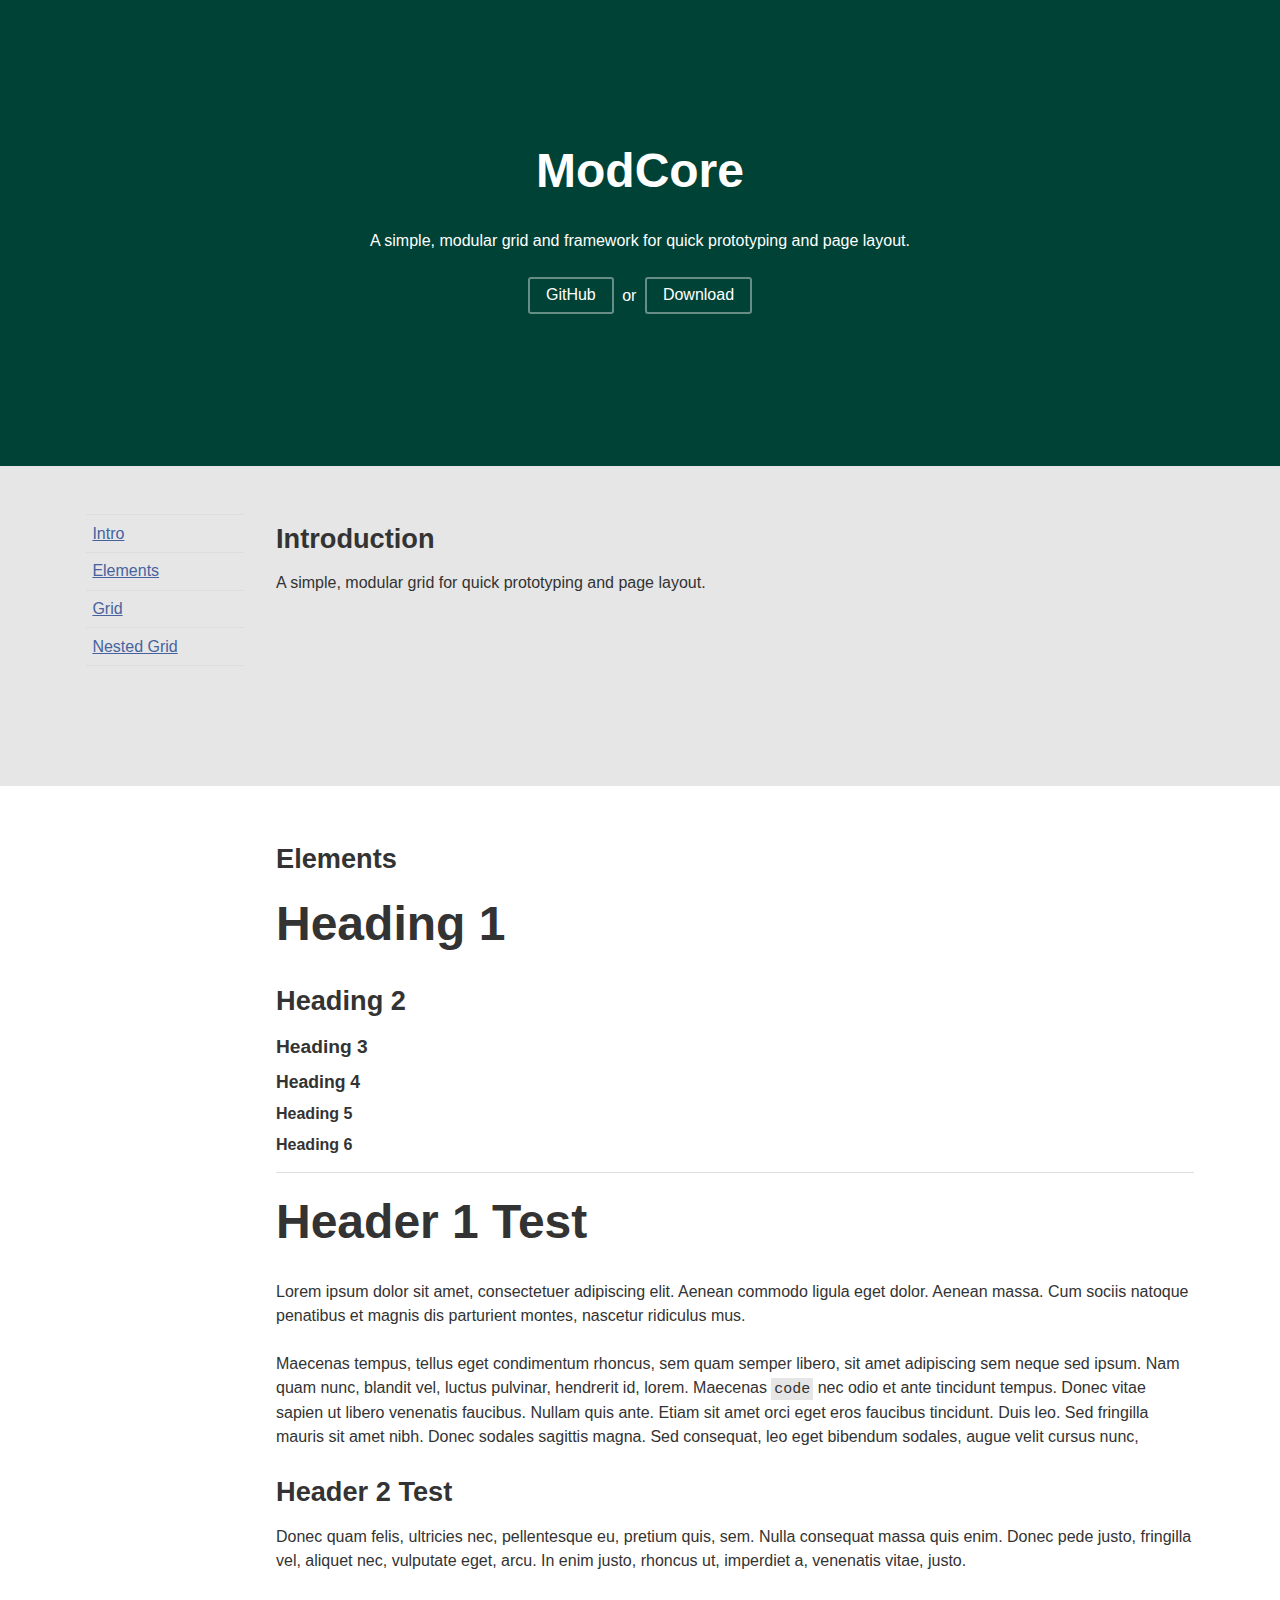
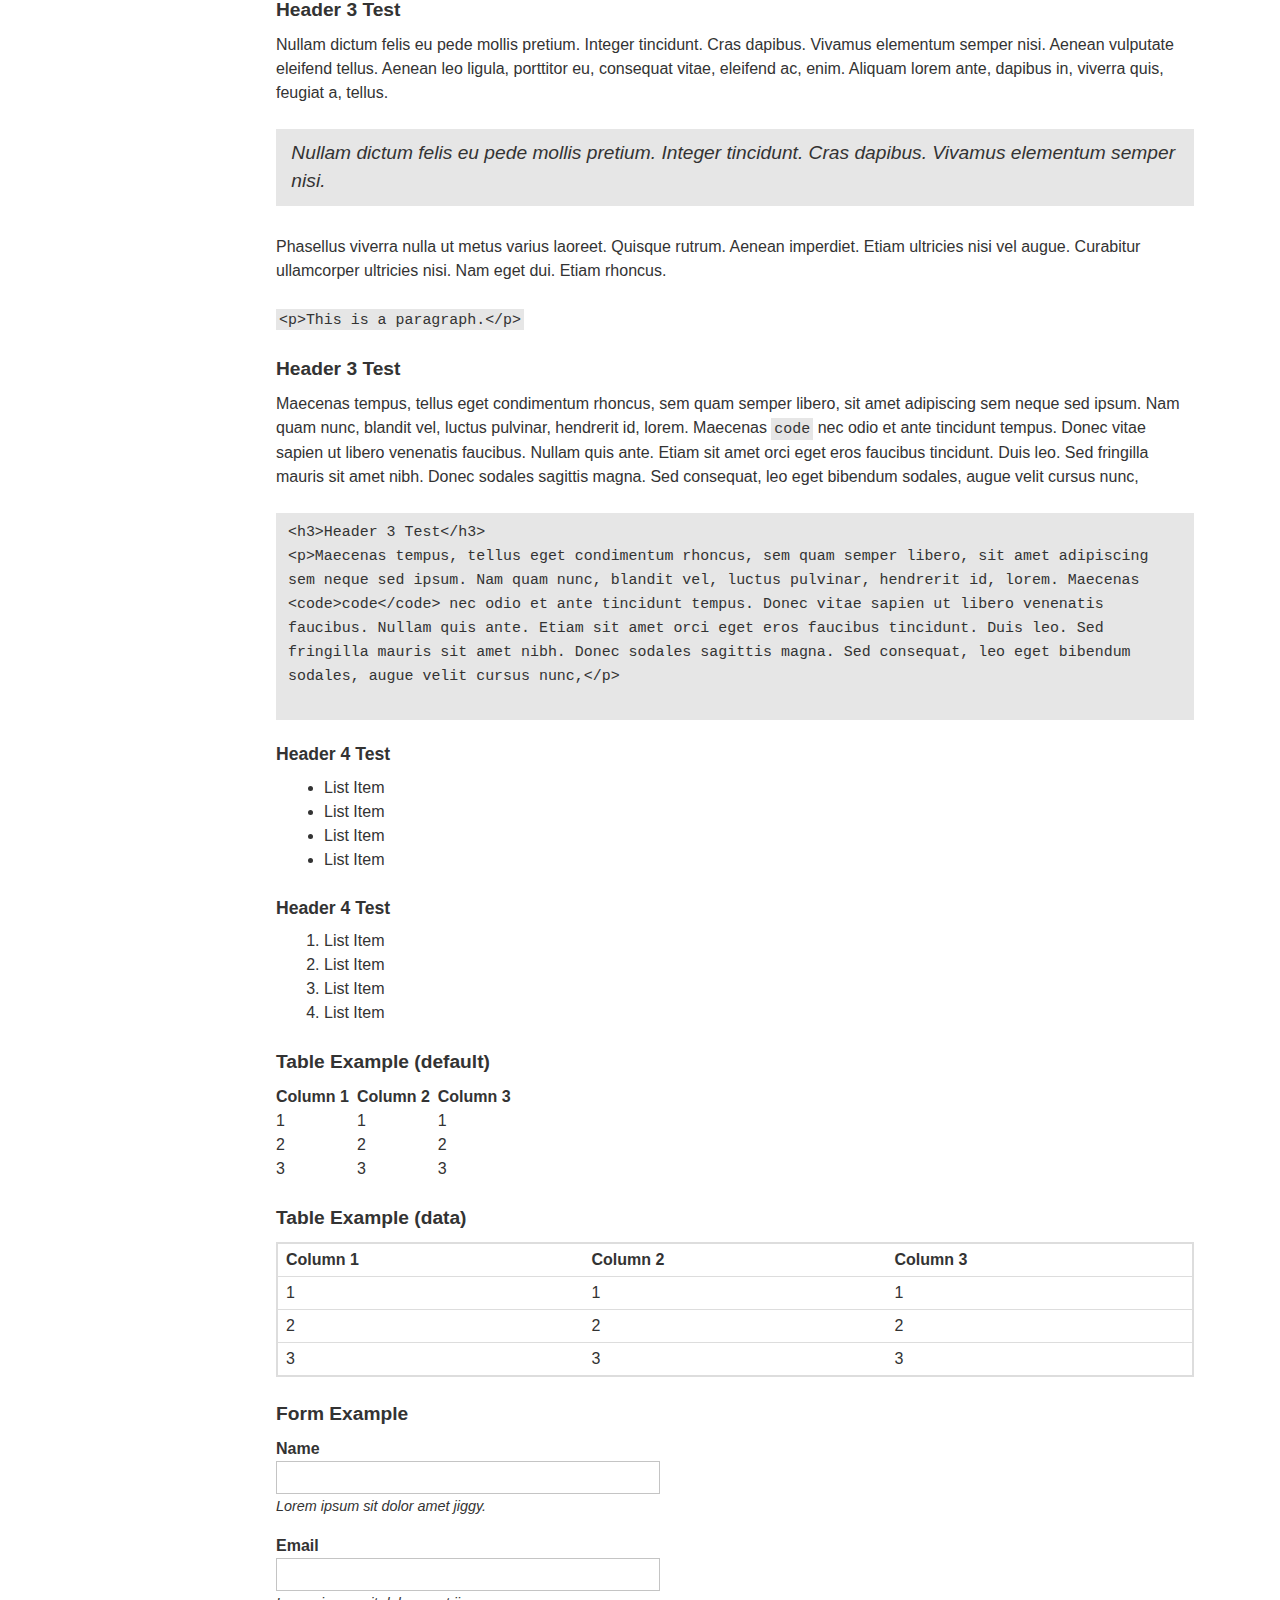
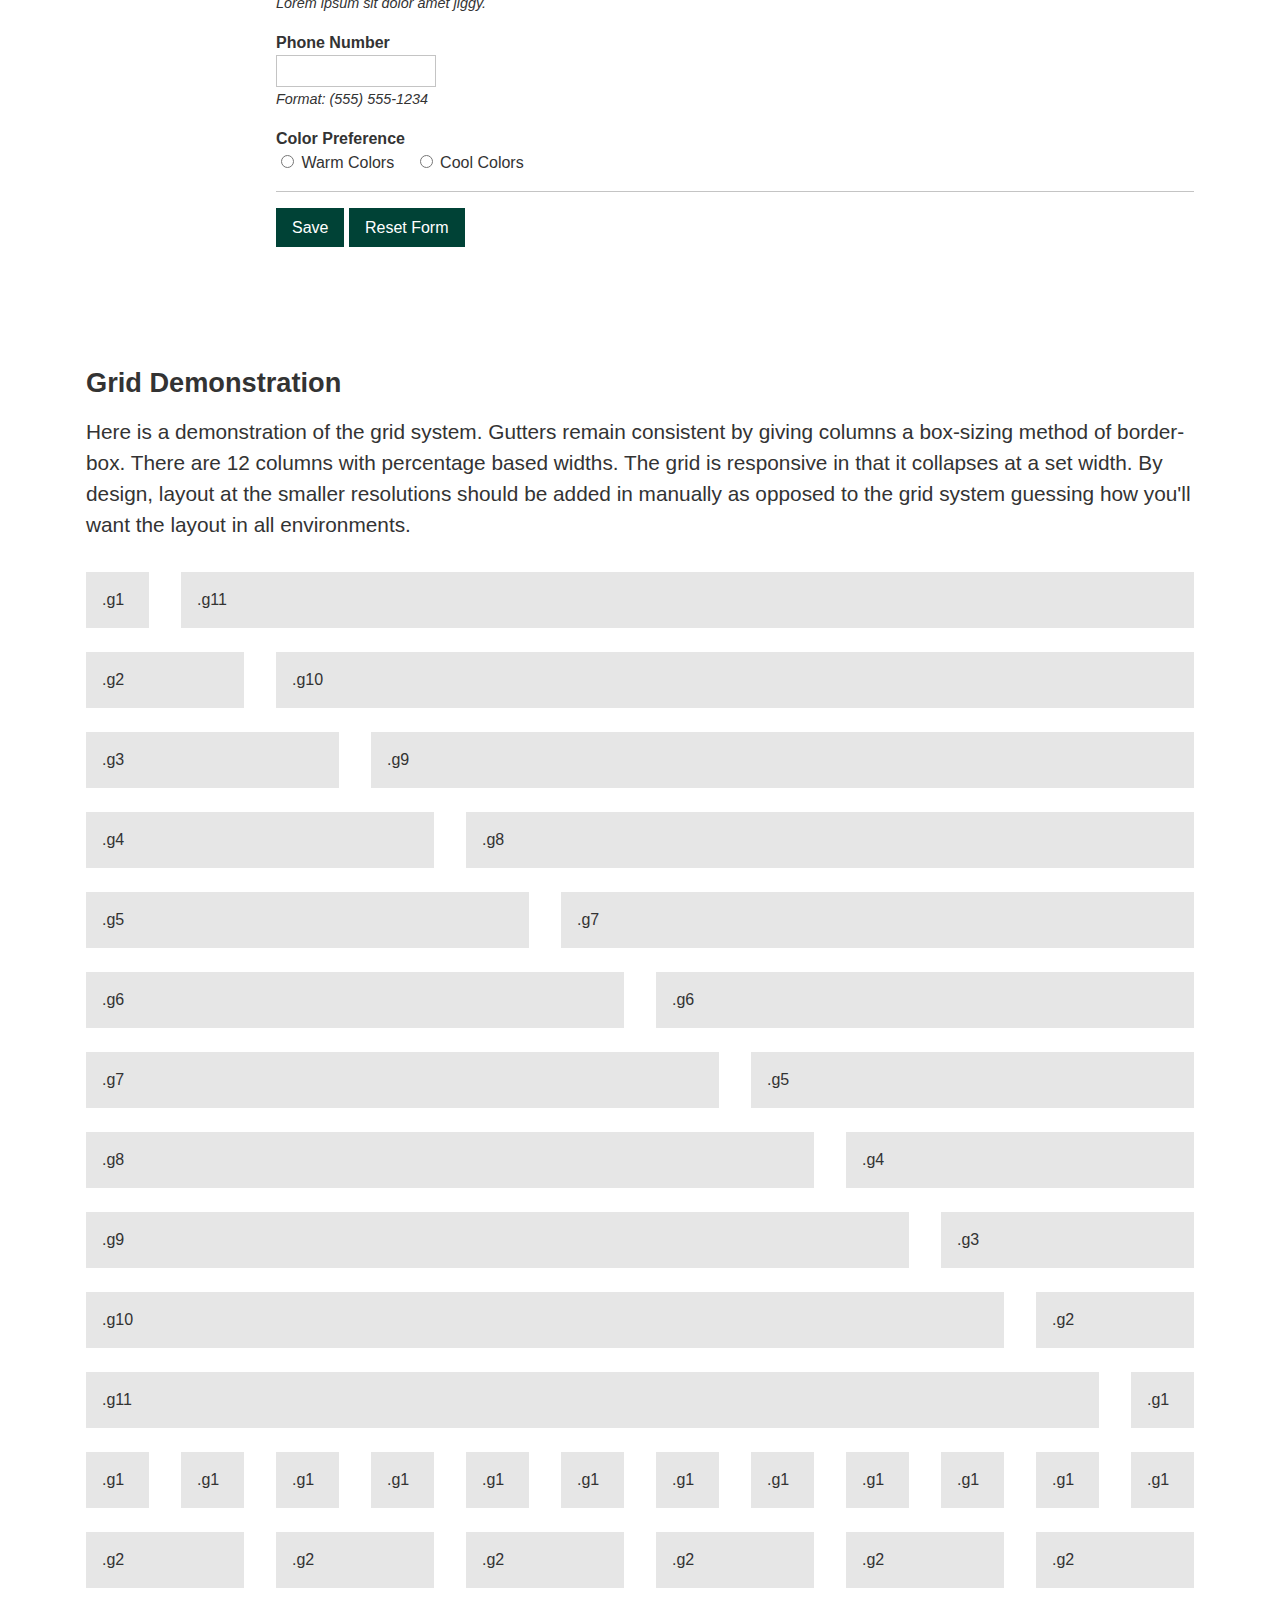
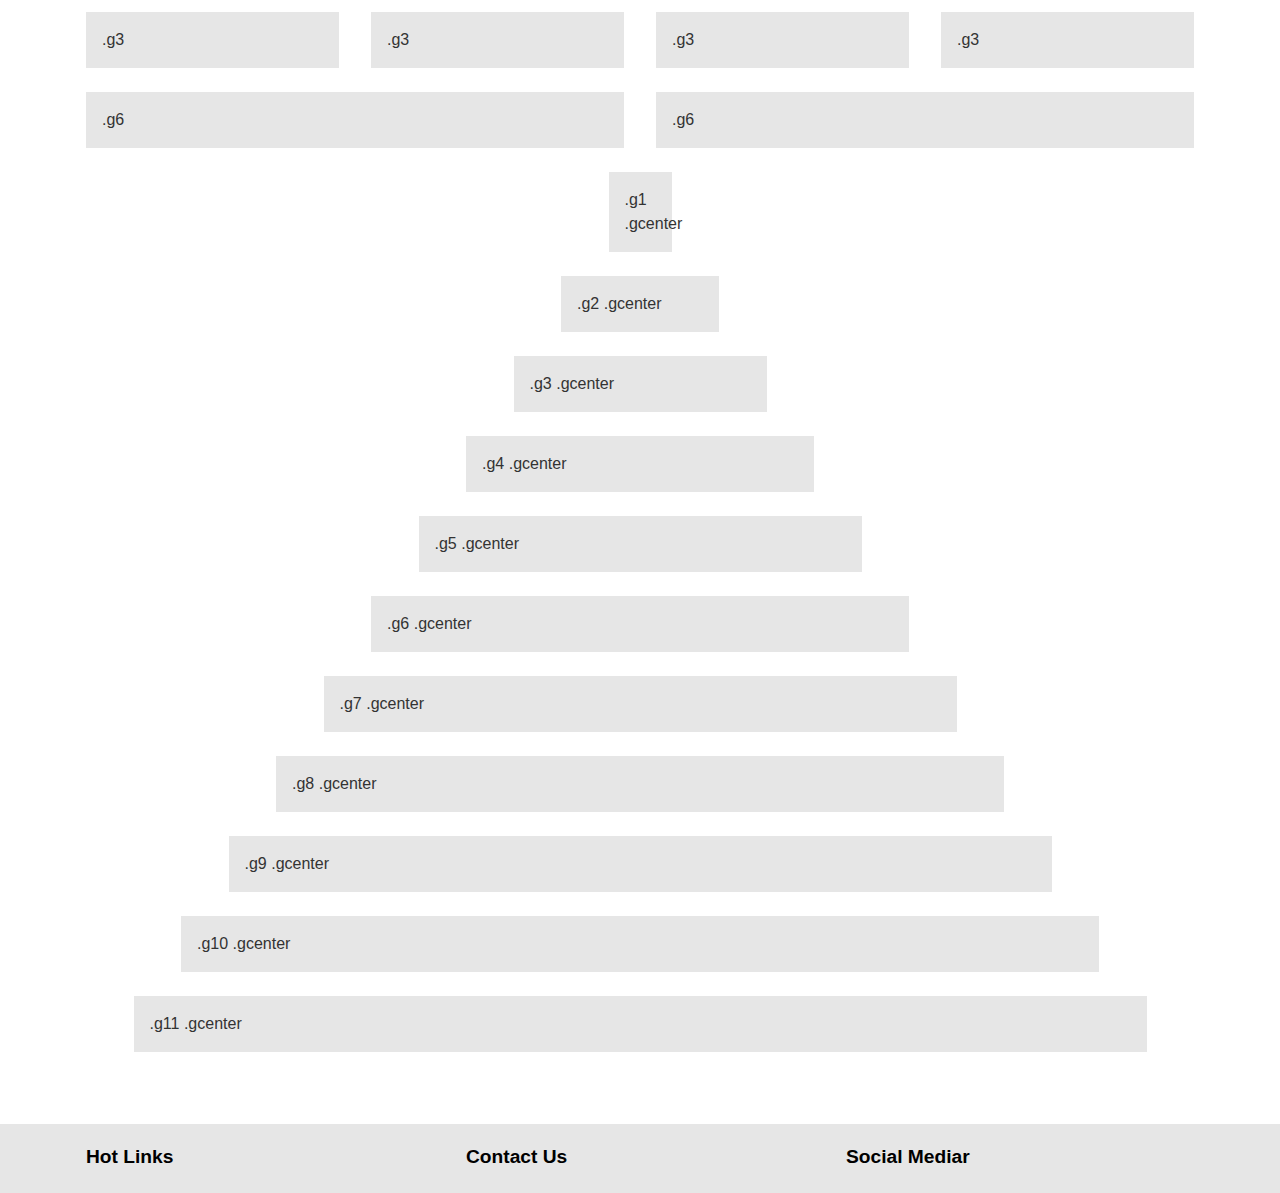
==== commit 21960fc7: "Various updates to streamline and prettify." ====
--- a/index.html
+++ b/index.html
@@ -16,51 +16,369 @@
 	</head>
 	<body>
 		<div id="wrapper">
-			<div id="preamble" class="row">
+			<header id="site-header">
 				<div class="grid">
-					<div class="g12">
-						From <a href="http://rewdy.com">Rewdy.com</a>
-					</div>
-				</div> <!-- close .grid -->
-			</div>
-			<header id="header-site">
-				<div class="grid">
-					<div class="g12">
-						<h1 class="center">ModCore</h1>
+					<div class="g12 text-center">
+						<h1>ModCore</h1>
+						<p>A simple, modular grid and framework for quick prototyping and page layout.</p>
+						<p><a href="" class="button">GitHub</a> or <a href="" class="button">Download</a></p>
 					</div>
 				</div> <!-- close .grid -->
 			</header>
-			<div id="nav-holder">
+			<div id="content-intro" class="content-row">
+				<div class="grid row">
+					<div class="g2">
+						<div id="page-menu">
+							<ul class="lined linked">
+								<li><a href="#content-intro">Intro</a></li>
+								<li><a href="#content-elements">Elements</a></li>
+								<li><a href="#content-grid">Grid</a></li>
+								<li><a href="#content-nested-grid">Nested Grid</a></li>
+							</ul>
+						</div>
+					</div>
+					<div class="g10">
+						<h2>Introduction</h2>
+						<p>A simple, modular grid for quick prototyping and page layout.</p>
+					</div>
+				</div> <!-- close .grid.row -->
+			</div>
+			<div id="content-elements" class="content-row">
 				<div class="grid">
+					<div class="g10 push2">
+						<h2>Elements</h2>
+
+						<h1>Heading 1</h1>
+						<h2>Heading 2</h2>
+						<h3>Heading 3</h3>
+						<h4>Heading 4</h4>
+						<h5>Heading 5</h5>
+						<h6>Heading 6</h6>
+						<hr/>
+						<h1>Header 1 Test</h1>
+						<p>Lorem ipsum dolor sit amet, consectetuer adipiscing elit. Aenean commodo ligula eget dolor. Aenean massa. Cum sociis natoque penatibus et magnis dis parturient montes, nascetur ridiculus mus.</p>
+						<p>Maecenas tempus, tellus eget condimentum rhoncus, sem quam semper libero, sit amet adipiscing sem neque sed ipsum. Nam quam nunc, blandit vel, luctus pulvinar, hendrerit id, lorem. Maecenas <code>code</code> nec odio et ante tincidunt tempus. Donec vitae sapien ut libero venenatis faucibus. Nullam quis ante. Etiam sit amet orci eget eros faucibus tincidunt. Duis leo. Sed fringilla mauris sit amet nibh. Donec sodales sagittis magna. Sed consequat, leo eget bibendum sodales, augue velit cursus nunc,</p>
+						<h2>Header 2 Test</h2>
+						<p>Donec quam felis, ultricies nec, pellentesque eu, pretium quis, sem. Nulla consequat massa quis enim. Donec pede justo, fringilla vel, aliquet nec, vulputate eget, arcu. In enim justo, rhoncus ut, imperdiet a, venenatis vitae, justo.</p>
+						<h3>Header 3 Test</h3>
+						<p>Nullam dictum felis eu pede mollis pretium. Integer tincidunt. Cras dapibus. Vivamus elementum semper nisi. Aenean vulputate eleifend tellus. Aenean leo ligula, porttitor eu, consequat vitae, eleifend ac, enim. Aliquam lorem ante, dapibus in, viverra quis, feugiat a, tellus.</p>
+						<blockquote>Nullam dictum felis eu pede mollis pretium. Integer tincidunt. Cras dapibus. Vivamus elementum semper nisi.</blockquote>
+						<p>Phasellus viverra nulla ut metus varius laoreet. Quisque rutrum. Aenean imperdiet. Etiam ultricies nisi vel augue. Curabitur ullamcorper ultricies nisi. Nam eget dui. Etiam rhoncus.</p>
+						<p><code>&lt;p&gt;This is a paragraph.&lt;/p&gt;</code></p>
+						<h3>Header 3 Test</h3>
+						<p>Maecenas tempus, tellus eget condimentum rhoncus, sem quam semper libero, sit amet adipiscing sem neque sed ipsum. Nam quam nunc, blandit vel, luctus pulvinar, hendrerit id, lorem. Maecenas <code>code</code> nec odio et ante tincidunt tempus. Donec vitae sapien ut libero venenatis faucibus. Nullam quis ante. Etiam sit amet orci eget eros faucibus tincidunt. Duis leo. Sed fringilla mauris sit amet nibh. Donec sodales sagittis magna. Sed consequat, leo eget bibendum sodales, augue velit cursus nunc,</p>
+						<pre>
+&lt;h3&gt;Header 3 Test&lt;/h3&gt;<br/>&lt;p&gt;Maecenas tempus, tellus eget condimentum rhoncus, sem quam semper libero, sit amet adipiscing sem neque sed ipsum. Nam quam nunc, blandit vel, luctus pulvinar, hendrerit id, lorem. Maecenas &lt;code&gt;code&lt;/code&gt; nec odio et ante tincidunt tempus. Donec vitae sapien ut libero venenatis faucibus. Nullam quis ante. Etiam sit amet orci eget eros faucibus tincidunt. Duis leo. Sed fringilla mauris sit amet nibh. Donec sodales sagittis magna. Sed consequat, leo eget bibendum sodales, augue velit cursus nunc,&lt;/p&gt;
+						</pre>
+						<h4>Header 4 Test</h4>
+						<ul>
+							<li>List Item</li>
+							<li>List Item</li>
+							<li>List Item</li>
+							<li>List Item</li>
+						</ul>
+						<h4>Header 4 Test</h4>
+						<ol>
+							<li>List Item</li>
+							<li>List Item</li>
+							<li>List Item</li>
+							<li>List Item</li>
+						</ol>
+						<h3>Table Example (default)</h3>
+						<table cellspacing="0" cellpadding="0">
+							<thead>
+								<tr>
+									<th>Column 1</th>
+									<th>Column 2</th>
+									<th>Column 3</th>
+								</tr>
+							</thead>
+							<tbody>
+								<tr>
+									<td>1</td>
+									<td>1</td>
+									<td>1</td>
+								</tr>
+								<tr>
+									<td>2</td>
+									<td>2</td>
+									<td>2</td>
+								</tr>
+								<tr>
+									<td>3</td>
+									<td>3</td>
+									<td>3</td>
+								</tr>
+							</tbody>
+						</table>
+						<h3>Table Example (data)</h3>
+						<table class="data" cellspacing="0" cellpadding="0">
+							<thead>
+								<tr>
+									<th>Column 1</th>
+									<th>Column 2</th>
+									<th>Column 3</th>
+								</tr>
+							</thead>
+							<tbody>
+								<tr>
+									<td>1</td>
+									<td>1</td>
+									<td>1</td>
+								</tr>
+								<tr>
+									<td>2</td>
+									<td>2</td>
+									<td>2</td>
+								</tr>
+								<tr>
+									<td>3</td>
+									<td>3</td>
+									<td>3</td>
+								</tr>
+							</tbody>
+						</table>
+						<h3>Form Example</h3>
+						<form name="test" method="get" action="">
+							<div class="form-item">
+								<label for="name">Name</label>
+								<div class="input-holder">
+									<input type="text" name="name" class="text" />
+									<div class="input-help">Lorem ipsum sit dolor amet jiggy.</div>
+								</div>
+							</div>
+							<div class="form-item">
+								<label for="email">Email</label>
+								<div class="input-holder">
+									<input type="text" name="email" class="text" />
+									<div class="input-help">Lorem ipsum sit dolor amet jiggy.</div>
+								</div>
+							</div>
+							<div class="form-item">
+								<label for="phone">Phone Number</label>
+								<div class="input-holder">
+									<input type="text" name="phone" class="text narrow" />
+									<div class="input-help">Format: (555) 555-1234</div>
+								</div>
+							</div>
+							<fieldset class="select">
+								<legend>Color Preference</legend>
+								<div class="input-holder">
+									<label><input type="radio" name="color" value="warm" /> Warm Colors</label>
+									<label><input type="radio" name="color" value="cool" /> Cool Colors</label>
+								</div>
+							</fieldset>
+							<div class="form-item submit">
+								<div class="input-holder">
+									<input type="submit" value="Save" />
+									<input type="reset" value="Reset Form" />
+								</div>
+							</div>
+						</form>
+					</div>
+				</div>
+			</div>
+			<div id="content-grid" class="content-row">
+				<div class="grid">
+
 					<div class="g12">
-						<nav>
-							<ul class="menu">
-								<li><a href="index.html">Home</a></li>
-								<li><a href="elements.html">Elements</a></li>
-								<li><a href="grid.html">Grid Demonstration</a></li>
-								<li><a href="nested-grid.html">Nested Grid</a></li>
-								<li><a href="blank.html">Blank Page</a></li>
-							</ul>
-						</nav>
-					</div>
-				</div> <!-- close .grid -->
-			</div>
-			<div id="content-body">
-				<div class="grid row">
-					<div class="g2">
-						<ul class="lined linked">
-							<li><a href="index.html">Home</a></li>
-							<li><a href="elements.html">Elements</a></li>
-							<li><a href="grid.html">Grid Demonstration</a></li>
-							<li><a href="nested-grid.html">Nested Grid</a></li>
-							<li><a href="blank.html">Blank Page</a></li>
-						</ul>
+						<h2>Grid Demonstration</h2>
+						<p class="attn">Here is a demonstration of the grid system. Gutters remain consistent by giving columns a box-sizing method of border-box. There are 12 columns with percentage based widths. The grid is responsive in that it collapses at a set width. By design, layout at the smaller resolutions should be added in manually as opposed to the grid system guessing how you'll want the layout in all environments.</p>
+					</div>
+
+					<div class="g1">
+						<div class="box">.g1</div>
+					</div>
+					<div class="g11">
+						<div class="box">.g11</div>
+					</div>
+
+					<div class="g2">
+						<div class="box">.g2</div>
 					</div>
 					<div class="g10">
-						<h1>ModCore</h1>
-						<p>A simple, modular grid for quick prototyping and page layout.</p>
-					</div>
-				</div> <!-- close .grid.row -->
+						<div class="box">.g10</div>
+					</div>
+
+					<div class="g3">
+						<div class="box">.g3</div>
+					</div>
+					<div class="g9">
+						<div class="box">.g9</div>
+					</div>
+
+					<div class="g4">
+						<div class="box">.g4</div>
+					</div>
+					<div class="g8">
+						<div class="box">.g8</div>
+					</div>
+
+					<div class="g5">
+						<div class="box">.g5</div>
+					</div>
+					<div class="g7">
+						<div class="box">.g7</div>
+					</div>
+
+					<div class="g6">
+						<div class="box">.g6</div>
+					</div>
+					<div class="g6">
+						<div class="box">.g6</div>
+					</div>
+
+					<div class="g7">
+						<div class="box">.g7</div>
+					</div>
+					<div class="g5">
+						<div class="box">.g5</div>
+					</div>
+
+					<div class="g8">
+						<div class="box">.g8</div>
+					</div>
+					<div class="g4">
+						<div class="box">.g4</div>
+					</div>
+
+					<div class="g9">
+						<div class="box">.g9</div>
+					</div>
+					<div class="g3">
+						<div class="box">.g3</div>
+					</div>
+
+					<div class="g10">
+						<div class="box">.g10</div>
+					</div>
+					<div class="g2">
+						<div class="box">.g2</div>
+					</div>
+
+					<div class="g11">
+						<div class="box">.g11</div>
+					</div>
+					<div class="g1">
+						<div class="box">.g1</div>
+					</div>
+
+
+					<!-- row of g1 boxes -->
+					<div class="g1">
+						<div class="box">.g1</div>
+					</div>
+					<div class="g1">
+						<div class="box">.g1</div>
+					</div>
+					<div class="g1">
+						<div class="box">.g1</div>
+					</div>
+					<div class="g1">
+						<div class="box">.g1</div>
+					</div>
+					<div class="g1">
+						<div class="box">.g1</div>
+					</div>
+					<div class="g1">
+						<div class="box">.g1</div>
+					</div>
+					<div class="g1">
+						<div class="box">.g1</div>
+					</div>
+					<div class="g1">
+						<div class="box">.g1</div>
+					</div>
+					<div class="g1">
+						<div class="box">.g1</div>
+					</div>
+					<div class="g1">
+						<div class="box">.g1</div>
+					</div>
+					<div class="g1">
+						<div class="box">.g1</div>
+					</div>
+					<div class="g1">
+						<div class="box">.g1</div>
+					</div>
+					
+					<!-- row of .g2 boxes -->
+					<div class="g2">
+						<div class="box">.g2</div>
+					</div>
+					<div class="g2">
+						<div class="box">.g2</div>
+					</div>
+					<div class="g2">
+						<div class="box">.g2</div>
+					</div>
+					<div class="g2">
+						<div class="box">.g2</div>
+					</div>
+					<div class="g2">
+						<div class="box">.g2</div>
+					</div>
+					<div class="g2">
+						<div class="box">.g2</div>
+					</div>
+
+					<!-- row of g3 boxes -->
+					<div class="g3">
+						<div class="box">.g3</div>
+					</div>
+					<div class="g3">
+						<div class="box">.g3</div>
+					</div>
+					<div class="g3">
+						<div class="box">.g3</div>
+					</div>
+					<div class="g3">
+						<div class="box">.g3</div>
+					</div>
+
+					<!-- row of g6 boxes -->
+					<div class="g6">
+						<div class="box">.g6</div>
+					</div>
+					<div class="g6">
+						<div class="box">.g6</div>
+					</div>
+
+					<div class="g1 gcenter">
+						<div class="box">.g1 .gcenter</div>
+					</div>
+					<div class="g2 gcenter">
+						<div class="box">.g2 .gcenter</div>
+					</div>
+					<div class="g3 gcenter">
+						<div class="box">.g3 .gcenter</div>
+					</div>
+					<div class="g4 gcenter">
+						<div class="box">.g4 .gcenter</div>
+					</div>
+					<div class="g5 gcenter">
+						<div class="box">.g5 .gcenter</div>
+					</div>
+					<div class="g6 gcenter">
+						<div class="box">.g6 .gcenter</div>
+					</div>
+					<div class="g7 gcenter">
+						<div class="box">.g7 .gcenter</div>
+					</div>
+					<div class="g8 gcenter">
+						<div class="box">.g8 .gcenter</div>
+					</div>
+					<div class="g9 gcenter">
+						<div class="box">.g9 .gcenter</div>
+					</div>
+					<div class="g10 gcenter">
+						<div class="box">.g10 .gcenter</div>
+					</div>
+					<div class="g11 gcenter">
+						<div class="box">.g11 .gcenter</div>
+					</div>
+
+				</div>
 			</div>
 		</div> <!-- close #wrapper -->
 		<footer>
@@ -79,5 +397,30 @@
 				</div>
 			</div> <!-- close .grid -->
 		</footer>
+		<script src="https://code.jquery.com/jquery-1.11.0.min.js"></script>
+		<script>
+			// snappy nav
+			var $menu = $('#page-menu');
+			var offsetTrigger = 40;
+			var menuInitTop = $menu.offset().top - offsetTrigger;
+			var docked = false;
+
+			$menu.after('<div class="spacer">&nbsp;</div>');
+			
+			$(window).scroll(function(){
+				windowScrollTop = $(window).scrollTop();
+				menuTop = $menu.offset().top - offsetTrigger;
+				if (!docked && menuTop - windowScrollTop < 0) {
+					staticWidth = $menu.width();
+					$menu.addClass('docked');
+					$menu.width(staticWidth);
+					docked = true;
+				} else if (docked && windowScrollTop <= menuInitTop) {
+					$menu.removeClass('docked');
+					$menu.width('auto');
+					docked = false;
+				}
+			});
+		</script>
 	</body>
 </html>--- a/css/style.css
+++ b/css/style.css
@@ -1,18 +1,16 @@
 html,body,div,span,object,iframe,h1,h2,h3,h4,h5,h6,p,blockquote,pre,a,abbr,address,cite,code,del,dfn,em,img,ins,kbd,q,samp,small,strong,sub,sup,var,b,i,hr,dl,dt,dd,ol,ul,li,fieldset,form,label,legend,table,caption,tbody,tfoot,thead,tr,th,td,article,aside,canvas,details,figure,figcaption,hgroup,menu,footer,header,nav,section,summary,time,mark,audio,video{margin:0;padding:0;border:0}
 article,aside,canvas,figure,figure img,figcaption,hgroup,footer,header,nav,section,audio,video{display:block}
-::selection{background:#ffeb38}
-::-moz-selection{background:#ffeb38}
+::selection{background:rgba(71,99,158,0.8)}
+::-moz-selection{background:rgba(71,99,158,0.8)}
 img::selection{background:transparent}
 img::-moz-selection{background:transparent}
-body{-webkit-tap-highlight-color:#ffeb38}
-body{font-family:sans-serif;font-size:1em;line-height:1.5em}
-h1,h2,h3,h4,h5,h6{margin:.2em 0 .5em 0;line-height:1.395em;font-weight:500}
-h6{font-size:1em}
-h5{font-size:1.18em}
-h4{font-size:1.392em}
-h3{font-size:1.643em}
-h2{font-size:1.939em}
-h1{font-size:2.288em}
+body{-webkit-tap-highlight-color:rgba(71,99,158,0.8)}
+body{font-family:sans-serif;font-size:1em;line-height:1.5em;-webkit-font-smoothing:antialiased;-moz-font-smoothing:antialiased;-ms-font-smoothing:antialiased;font-smoothing:antialiased}
+h1,h2,h3,h4,h5,h6{margin:.2em 0 .5em 0;line-height:1.395em;font-family:sans-serif;font-weight:600;font-size:1em}
+h1{font-size:3em;font-family:sans-serif;font-weight:900}@media only screen and (max-width:640px){h1{font-size:2.5em}}
+h2{font-size:1.7em}
+h3{font-size:1.2em}
+h4{font-size:1.1em}
 p,ul,ol,blockquote,pre,table{margin:0 0 1.5em 0}
 ul li,ol li{margin-left:3em}
 table{border-collapse:collapse}table tr th,table tr td{padding:0 .5em 0 0;margin:0}
@@ -23,18 +21,18 @@
 blockquote{padding:.5em .8em;font-size:1.2em;font-style:italic;line-height:1.5em;background-color:#e6e6e6}
 code,pre{font-size:1.15em;padding:.2em;background-color:#e6e6e6}
 pre{padding:.5em .8em;white-space:pre-wrap}
+acronym,abbr{border-bottom:1px dotted #999;cursor:help}
 hr{margin:1em 0;border-top:1px solid #ddd}
-a{color:#0058a9}a:hover{color:#000}
+a{color:#47639e}a:hover{color:#000}
 .form-item,fieldset{margin:0 0 1em 0}
 fieldset fieldset{margin:0}
 .form-item label,.form-item fieldset legend,fieldset.select legend{display:block;font-weight:bold}
 .form-item fieldset,fieldset.select{column-count:3;column-gap:2%}
 fieldset.select label,.form-item fieldset label{display:inline;font-weight:normal;cursor:pointer;margin-right:1em}
 .form-item .input-help,.form-item .help{font-size:.9em;font-style:italic}
-input[type=text],input[type=email],input[type=number],input[type=password],textarea,select{max-width:100%;font-size:1em;font-family:sans-serif;padding:.4em;border:1px solid #c4c4c4;outline:none;-webkit-box-sizing:border-box;-moz-box-sizing:border-box;-ms-box-sizing:border-box;box-sizing:border-box}input[type=text]:focus,input[type=email]:focus,input[type=number]:focus,input[type=password]:focus,textarea:focus,select:focus{border-color:#0058a9}
+input[type=text],input[type=email],input[type=number],input[type=password],textarea,select{max-width:100%;font-size:1em;font-family:sans-serif;padding:.4em;border:1px solid #c4c4c4;outline:none;-webkit-box-sizing:border-box;-moz-box-sizing:border-box;-ms-box-sizing:border-box;box-sizing:border-box}input[type=text]:focus,input[type=email]:focus,input[type=number]:focus,input[type=password]:focus,textarea:focus,select:focus{border-color:#004236}
 input[type=text],input[type=email],input[type=password]{width:24em}
-button,a.button,input[type=submit],input[type=button],input[type=reset]{display:inline-block;font-size:1em;line-height:1.5em;font-family:sans-serif;padding:.5em 1em .4em;color:#fff;background:#0058a9;border:solid #003d76;border-width:0 0 2px 0;cursor:pointer;-webkit-transition:background-color .3s linear;-moz-transition:background-color .3s linear;-ms-transition:background-color .3s linear;transition:background-color .3s linear}button:hover,a.button:hover,input[type=submit]:hover,input[type=button]:hover,input[type=reset]:hover{background-color:#004b90}
-button:active,a.button:active,input[type=submit]:active,input[type=button]:active,input[type=reset]:active{position:relative;top:2px;border-bottom:0}
+button,a.button,input[type=submit],input[type=button],input[type=reset]{display:inline-block;font-size:1em;line-height:1.5em;font-family:sans-serif;padding:.5em 1em .4em;color:#fff;background:#004236;border:0 none;cursor:pointer;-webkit-transition:background-color .3s linear;-moz-transition:background-color .3s linear;-ms-transition:background-color .3s linear;transition:background-color .3s linear}button:hover,a.button:hover,input[type=submit]:hover,input[type=button]:hover,input[type=reset]:hover{background-color:#002921}
 div.submit{padding-top:1em;border-top:1px solid #c4c4c4}
 input.narrow{width:10em}
 input.long{width:30em}
@@ -43,19 +41,19 @@
 #wrapper.blocked{margin:0 auto 3em auto;max-width:1140px}
 .grid{margin:0 auto;max-width:1140px;min-width:300px}.grid:after{content:" ";display:block;clear:left;height:0;overflow:hidden}
 .row{margin-bottom:1.5em}
-.column{float:left;padding:0 1em;box-sizing:border-box;-webkit-box-sizing:border-box;-moz-box-sizing:border-box}
-.grid .g12{float:left;padding:0 1em;box-sizing:border-box;-webkit-box-sizing:border-box;-moz-box-sizing:border-box;width:100%}
-.grid .g11{float:left;padding:0 1em;box-sizing:border-box;-webkit-box-sizing:border-box;-moz-box-sizing:border-box;width:91.66666666666666%}
-.grid .g10{float:left;padding:0 1em;box-sizing:border-box;-webkit-box-sizing:border-box;-moz-box-sizing:border-box;width:83.33333333333334%}
-.grid .g9{float:left;padding:0 1em;box-sizing:border-box;-webkit-box-sizing:border-box;-moz-box-sizing:border-box;width:75%}
-.grid .g8{float:left;padding:0 1em;box-sizing:border-box;-webkit-box-sizing:border-box;-moz-box-sizing:border-box;width:66.66666666666666%}
-.grid .g7{float:left;padding:0 1em;box-sizing:border-box;-webkit-box-sizing:border-box;-moz-box-sizing:border-box;width:58.333333333333336%}
-.grid .g6{float:left;padding:0 1em;box-sizing:border-box;-webkit-box-sizing:border-box;-moz-box-sizing:border-box;width:50%}
-.grid .g5{float:left;padding:0 1em;box-sizing:border-box;-webkit-box-sizing:border-box;-moz-box-sizing:border-box;width:41.66666666666667%}
-.grid .g4{float:left;padding:0 1em;box-sizing:border-box;-webkit-box-sizing:border-box;-moz-box-sizing:border-box;width:33.33333333333333%}
-.grid .g3{float:left;padding:0 1em;box-sizing:border-box;-webkit-box-sizing:border-box;-moz-box-sizing:border-box;width:25%}
-.grid .g2{float:left;padding:0 1em;box-sizing:border-box;-webkit-box-sizing:border-box;-moz-box-sizing:border-box;width:16.666666666666664%}
-.grid .g1{float:left;padding:0 1em;box-sizing:border-box;-webkit-box-sizing:border-box;-moz-box-sizing:border-box;width:8.333333333333332%}
+.column{float:left;padding:0 1em;-webkit-box-sizing:border-box;-moz-box-sizing:border-box;-ms-box-sizing:border-box;box-sizing:border-box}
+.grid .g12{float:left;padding:0 1em;-webkit-box-sizing:border-box;-moz-box-sizing:border-box;-ms-box-sizing:border-box;box-sizing:border-box;width:100%}
+.grid .g11{float:left;padding:0 1em;-webkit-box-sizing:border-box;-moz-box-sizing:border-box;-ms-box-sizing:border-box;box-sizing:border-box;width:91.66666666666666%}
+.grid .g10{float:left;padding:0 1em;-webkit-box-sizing:border-box;-moz-box-sizing:border-box;-ms-box-sizing:border-box;box-sizing:border-box;width:83.33333333333334%}
+.grid .g9{float:left;padding:0 1em;-webkit-box-sizing:border-box;-moz-box-sizing:border-box;-ms-box-sizing:border-box;box-sizing:border-box;width:75%}
+.grid .g8{float:left;padding:0 1em;-webkit-box-sizing:border-box;-moz-box-sizing:border-box;-ms-box-sizing:border-box;box-sizing:border-box;width:66.66666666666666%}
+.grid .g7{float:left;padding:0 1em;-webkit-box-sizing:border-box;-moz-box-sizing:border-box;-ms-box-sizing:border-box;box-sizing:border-box;width:58.333333333333336%}
+.grid .g6{float:left;padding:0 1em;-webkit-box-sizing:border-box;-moz-box-sizing:border-box;-ms-box-sizing:border-box;box-sizing:border-box;width:50%}
+.grid .g5{float:left;padding:0 1em;-webkit-box-sizing:border-box;-moz-box-sizing:border-box;-ms-box-sizing:border-box;box-sizing:border-box;width:41.66666666666667%}
+.grid .g4{float:left;padding:0 1em;-webkit-box-sizing:border-box;-moz-box-sizing:border-box;-ms-box-sizing:border-box;box-sizing:border-box;width:33.33333333333333%}
+.grid .g3{float:left;padding:0 1em;-webkit-box-sizing:border-box;-moz-box-sizing:border-box;-ms-box-sizing:border-box;box-sizing:border-box;width:25%}
+.grid .g2{float:left;padding:0 1em;-webkit-box-sizing:border-box;-moz-box-sizing:border-box;-ms-box-sizing:border-box;box-sizing:border-box;width:16.666666666666664%}
+.grid .g1{float:left;padding:0 1em;-webkit-box-sizing:border-box;-moz-box-sizing:border-box;-ms-box-sizing:border-box;box-sizing:border-box;width:8.333333333333332%}
 .grid .push12{position:relative;left:100%}
 .grid .push11{position:relative;left:91.66666666666666%}
 .grid .push10{position:relative;left:83.33333333333334%}
@@ -85,18 +83,22 @@
 @media only screen and (max-width:640px){.mob_column{float:none;margin:0} .grid .g12{float:none;margin:0;width:auto} .grid .g11{float:none;margin:0;width:auto} .grid .g10{float:none;margin:0;width:auto} .grid .g9{float:none;margin:0;width:auto} .grid .g8{float:none;margin:0;width:auto} .grid .g7{float:none;margin:0;width:auto} .grid .g6{float:none;margin:0;width:auto} .grid .g5{float:none;margin:0;width:auto} .grid .g4{float:none;margin:0;width:auto} .grid .g3{float:none;margin:0;width:auto} .grid .g2{float:none;margin:0;width:auto} .grid .g1{float:none;margin:0;width:auto} .grid .push12{position:static;left:0} .grid .push11{position:static;left:0} .grid .push10{position:static;left:0} .grid .push9{position:static;left:0} .grid .push8{position:static;left:0} .grid .push7{position:static;left:0} .grid .push6{position:static;left:0} .grid .push5{position:static;left:0} .grid .push4{position:static;left:0} .grid .push3{position:static;left:0} .grid .push2{position:static;left:0} .grid .push1{position:static;left:0} .grid .pull12{position:static;left:0} .grid .pull11{position:static;left:0} .grid .pull10{position:static;left:0} .grid .pull9{position:static;left:0} .grid .pull8{position:static;left:0} .grid .pull7{position:static;left:0} .grid .pull6{position:static;left:0} .grid .pull5{position:static;left:0} .grid .pull4{position:static;left:0} .grid .pull3{position:static;left:0} .grid .pull2{position:static;left:0} .grid .pull1{position:static;left:0} .grid .row{margin-bottom:0}}.clearfixed{content:" ";display:block;clear:left;height:0;overflow:hidden}
 .clearfix:after{content:" ";display:block;clear:left;height:0;overflow:hidden}
 .border-box{-webkit-box-sizing:border-box;-moz-box-sizing:border-box;-ms-box-sizing:border-box;box-sizing:border-box}
-#preamble{background-color:#e6e6e6;color:#999;font-size:.8em;padding:.2em 0}
 #wrapper{background-color:#fff;color:#333}
-#content-body{padding:2em 0}
+#content-body,.content-row{padding:3em 0}
 footer{padding:1em 0}
-#nav-holder{background-color:#0058a9}#nav-holder ul.menu{margin:0;padding:.2em 0;text-align:center}#nav-holder ul.menu li{margin:0;padding:0;display:inline;list-style:none}#nav-holder ul.menu li a{display:inline-block;padding:.4em .8em;color:#fff;background-color:#0058a9;text-decoration:none}#nav-holder ul.menu li a:hover{background-color:#004b90}
-.attn{font-size:1.15em}
+#site-header{padding:10% 0;background-color:#004236;color:#fff}#site-header a{color:#fff}
+#site-header a.button{padding:.3em 1em;margin:0 .25em;background-color:#004236;border:2px solid rgba(255,255,255,0.4);-webkit-border-radius:3px;-moz-border-radius:3px;-ms-border-radius:3px;border-radius:3px;text-decoration:none;-webkit-transition:all .3s linear;-moz-transition:all .3s linear;-ms-transition:all .3s linear;transition:all .3s linear}#site-header a.button:hover{border-color:rgba(255,255,255,0.7)}
+#content-intro{background-color:#e6e6e6}
+#nav-holder{background-color:#004236}#nav-holder ul.menu{margin:0;padding:.2em 0;text-align:center}#nav-holder ul.menu li{margin:0;padding:0;display:inline;list-style:none}#nav-holder ul.menu li a{display:inline-block;padding:.4em .8em;color:#fff;background-color:#004236;text-decoration:none}#nav-holder ul.menu li a:hover{background-color:#002921}
+.attn{font-family:sans-serif;font-weight:400;font-size:1.3em;line-height:1.5em}
+.box{background-color:#e6e6e6;padding:1em;margin-bottom:1.5em}.box>*:last-child{margin-bottom:0}
 .text-right,.text-right-d{text-align:right}
 .text-left,.text-left-d{text-align:left}
 .text-center,.text-center-d{text-align:center}
 @media only screen and (max-width:640px){.text-right-d{text-align:left} .text-left-d{text-align:left} .text-center-d{text-align:left} .text-right-m{text-align:right} .text-left-m{text-align:left} .text-center-m{text-align:center}}ul.lined,ol.lined{border-top:1px solid #ddd}
 ul.lined li{list-style:none;margin:0;padding:.4em;border-bottom:1px solid #ddd}
 ol.lined li{list-style-position:inside;margin:0;padding:.4em;border-bottom:1px solid #ddd}
+ul.inline,ol.inline{padding:0}ul.inline li,ol.inline li{display:inline;list-style:none;margin:0 1em 0 0;padding:0}
 img.right{float:right;margin:0 0 .5em .5em;text-align:center}
 img.left{float:left;margin:0 .5em .5em 0;text-align:center}
 table.narrow{width:auto}
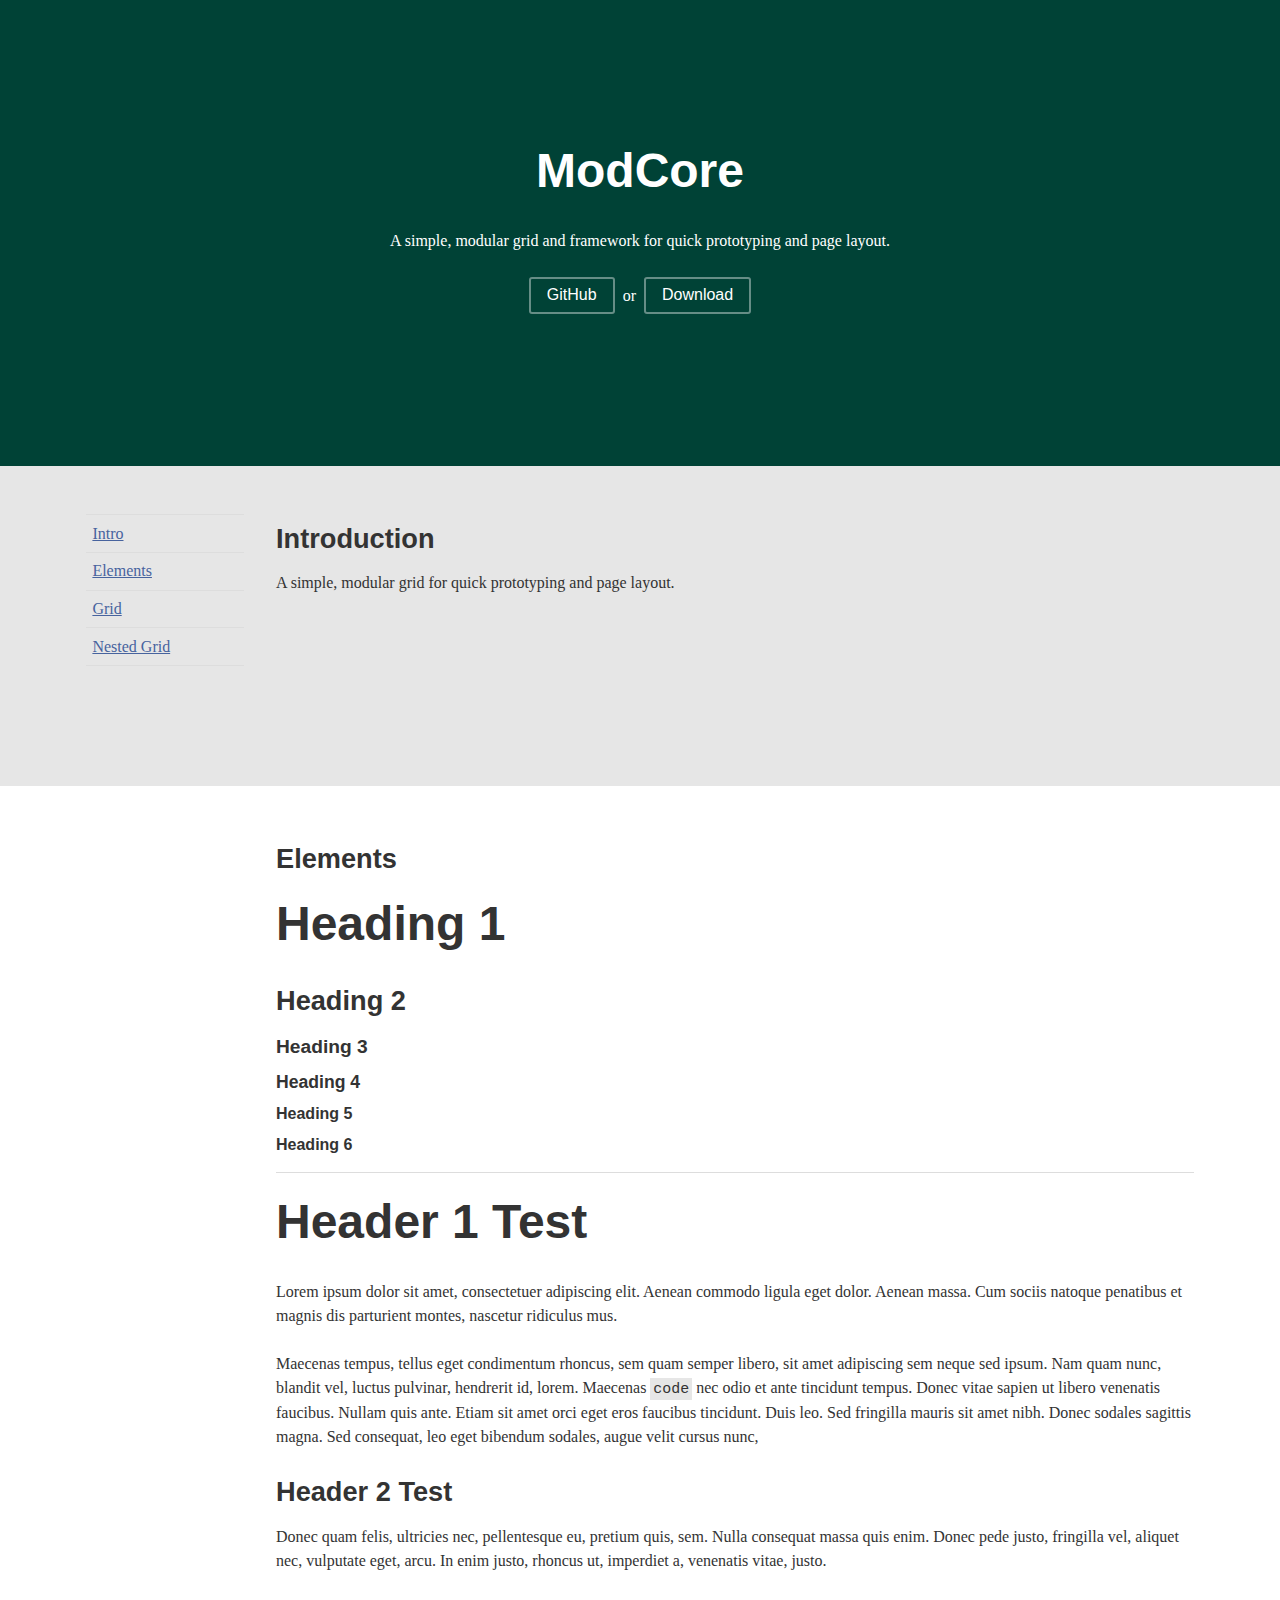
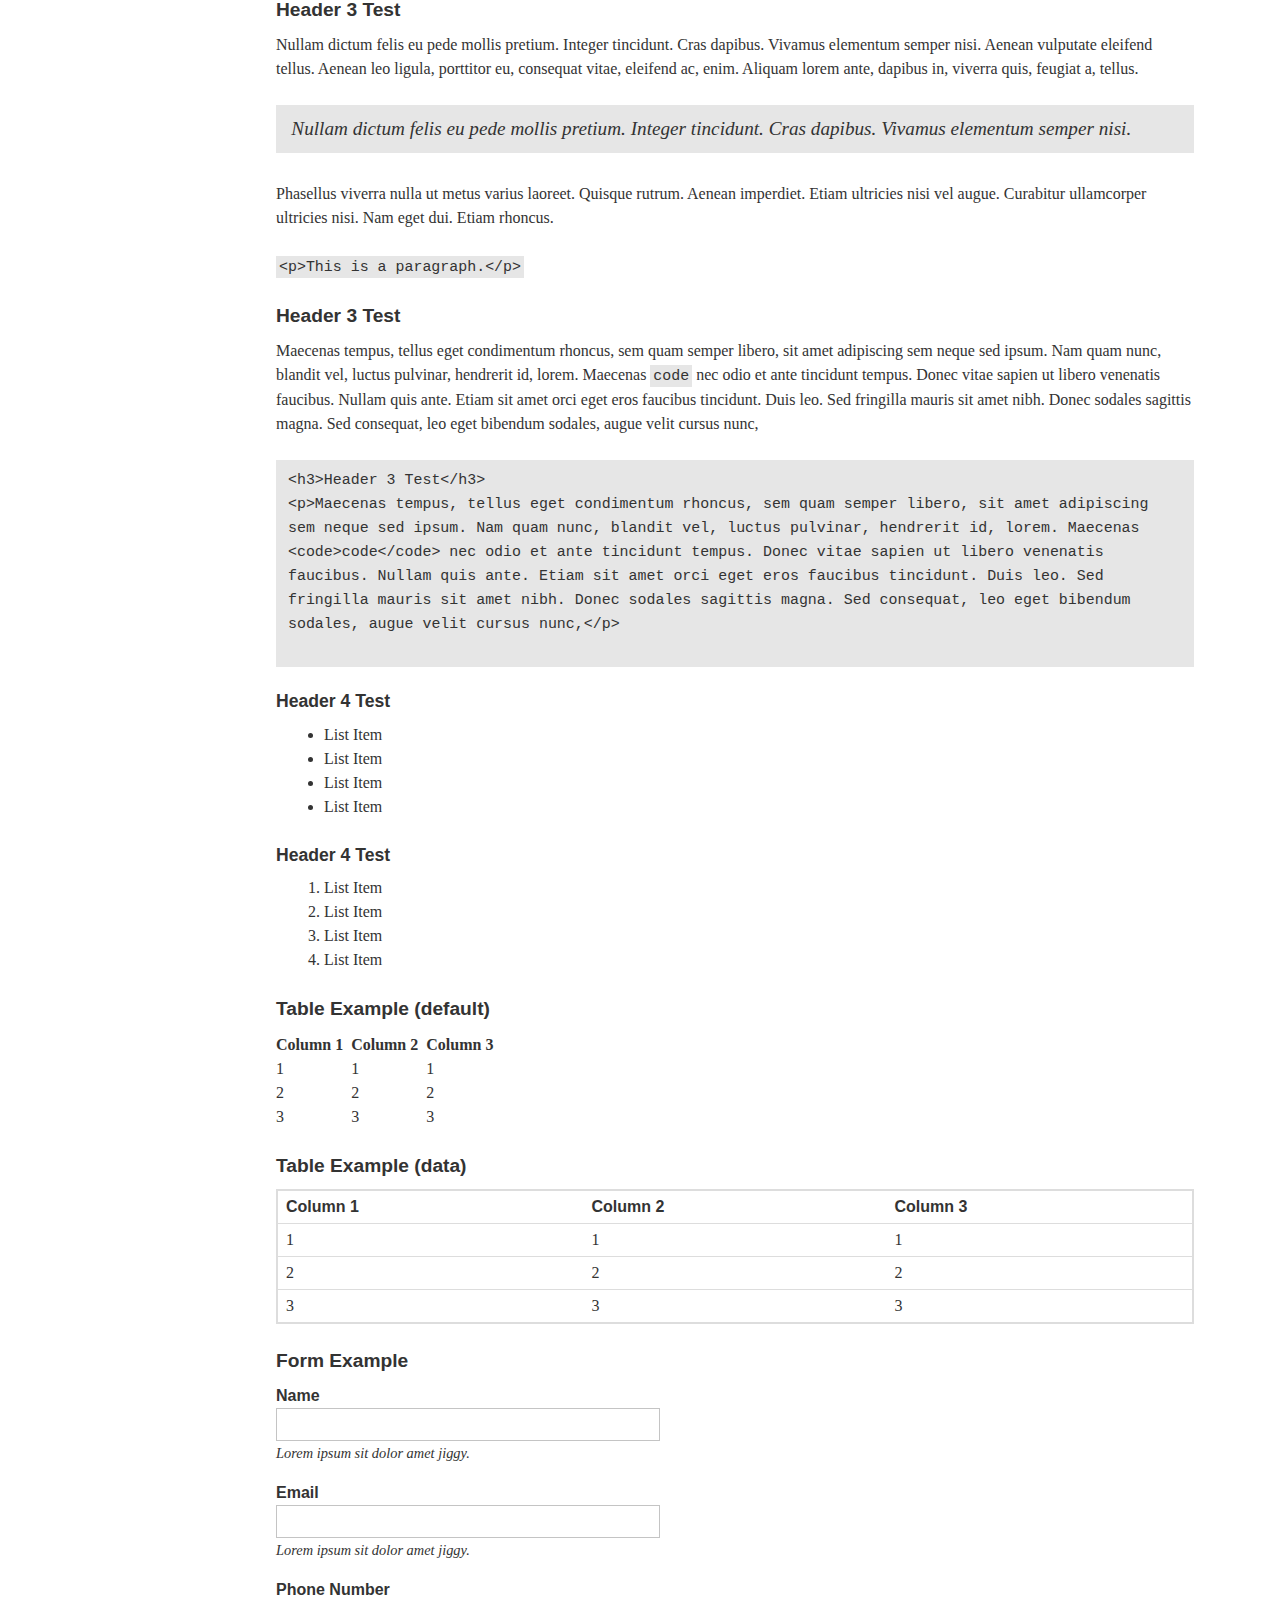
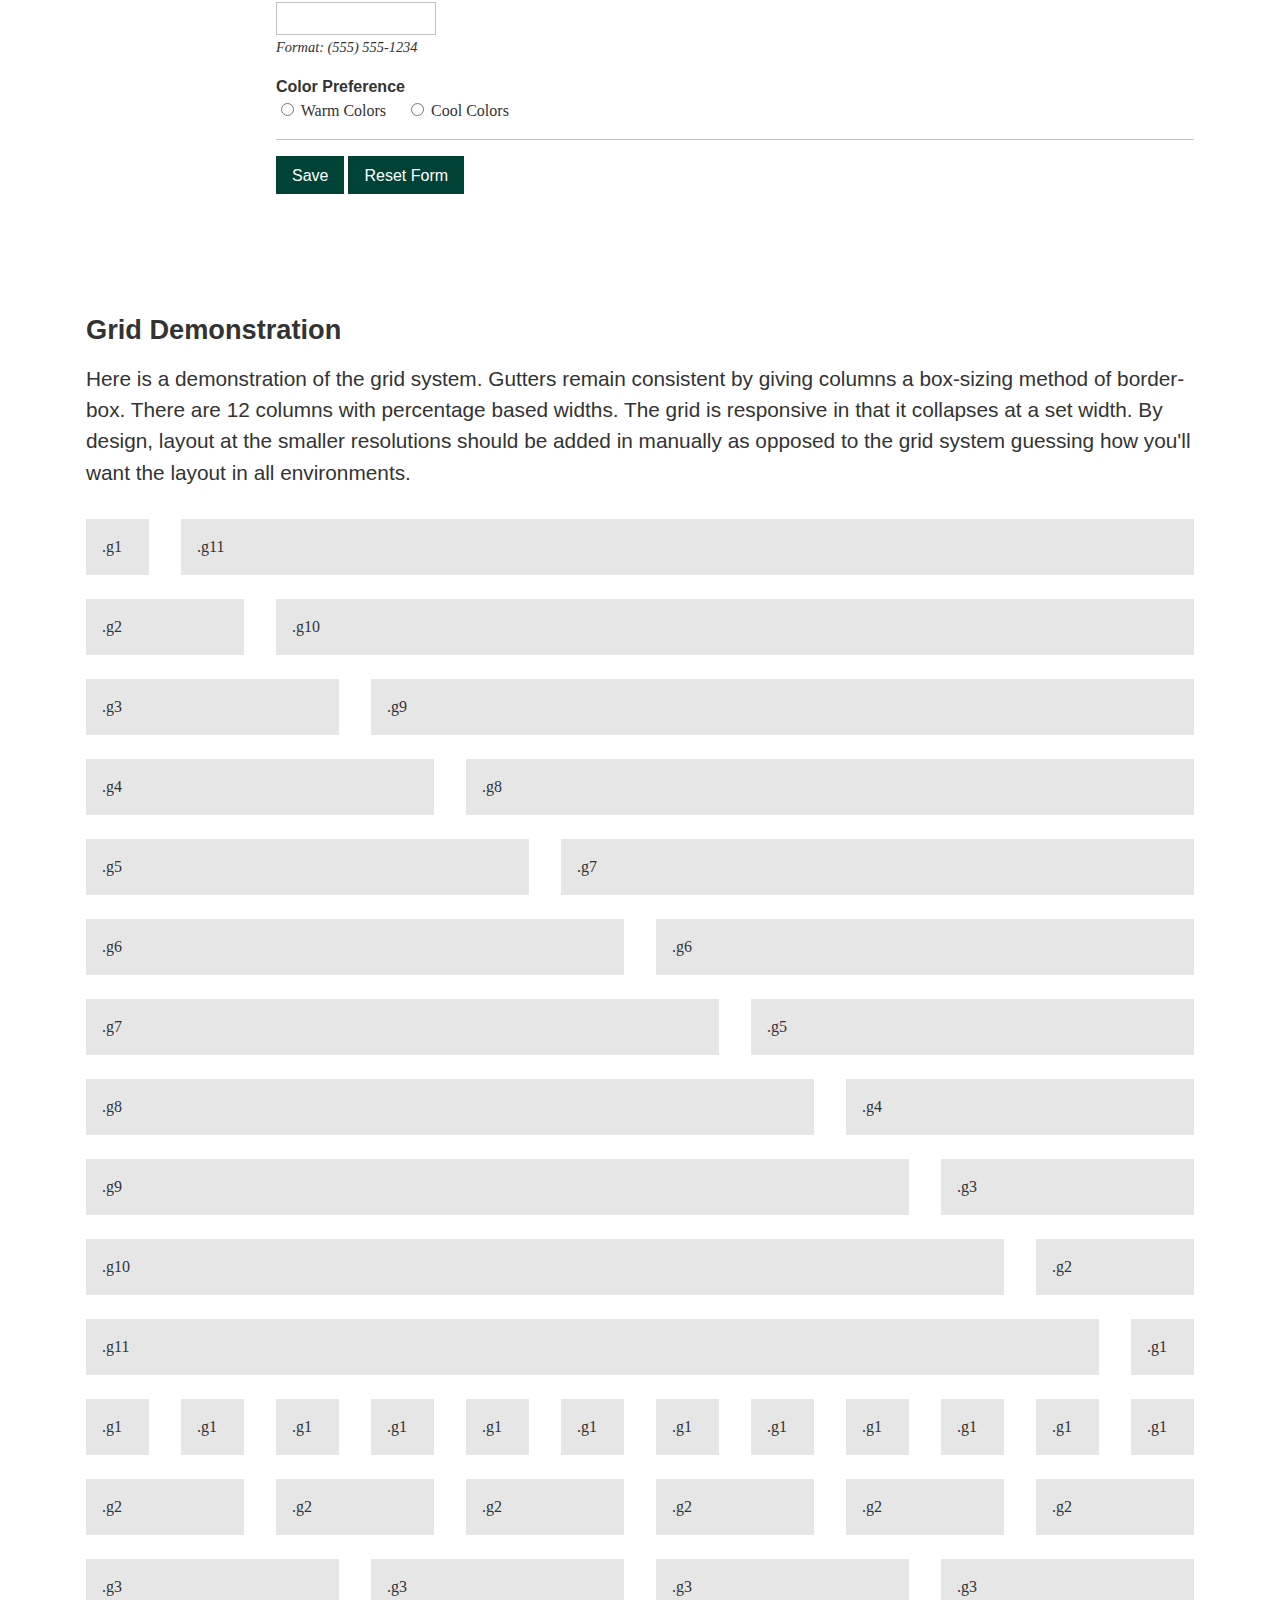
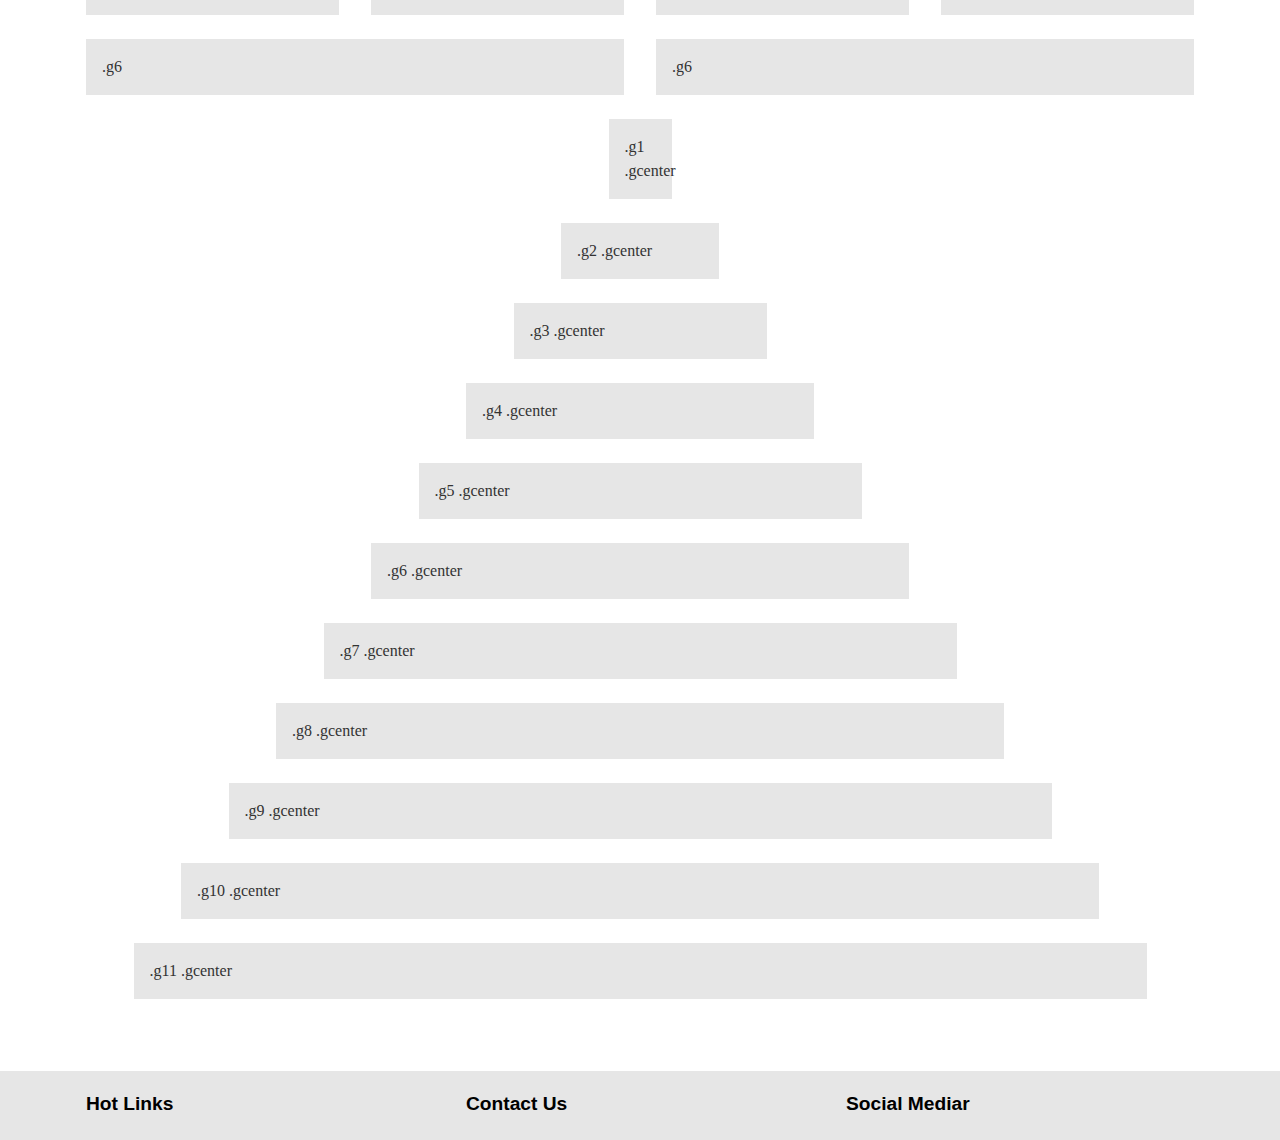
==== commit c89a7bef: "Font refinement." ====
--- a/index.html
+++ b/index.html
@@ -5,6 +5,7 @@
 
 		<title>ModCore</title>
 
+		<link rel="stylesheet" href="//brick.a.ssl.fastly.net/Raleway:weights:400,700,900">
 		<link rel="stylesheet" href="css/style.css">
 
 		<!--[if lt IE 9]>
@@ -21,7 +22,7 @@
 					<div class="g12 text-center">
 						<h1>ModCore</h1>
 						<p>A simple, modular grid and framework for quick prototyping and page layout.</p>
-						<p><a href="" class="button">GitHub</a> or <a href="" class="button">Download</a></p>
+						<p><a href="https://github.com/rewdy/ModCore" class="button">GitHub</a> or <a href="https://github.com/rewdy/ModCore/archive/master.zip" class="button">Download</a></p>
 					</div>
 				</div> <!-- close .grid -->
 			</header>
--- a/css/style.css
+++ b/css/style.css
@@ -5,9 +5,9 @@
 img::selection{background:transparent}
 img::-moz-selection{background:transparent}
 body{-webkit-tap-highlight-color:rgba(71,99,158,0.8)}
-body{font-family:sans-serif;font-size:1em;line-height:1.5em;-webkit-font-smoothing:antialiased;-moz-font-smoothing:antialiased;-ms-font-smoothing:antialiased;font-smoothing:antialiased}
-h1,h2,h3,h4,h5,h6{margin:.2em 0 .5em 0;line-height:1.395em;font-family:sans-serif;font-weight:600;font-size:1em}
-h1{font-size:3em;font-family:sans-serif;font-weight:900}@media only screen and (max-width:640px){h1{font-size:2.5em}}
+body{font-family:Georgia,serif;font-size:1em;line-height:1.5em;-webkit-font-smoothing:antialiased;-moz-font-smoothing:antialiased;-ms-font-smoothing:antialiased;font-smoothing:antialiased}
+h1,h2,h3,h4,h5,h6{margin:.2em 0 .5em 0;line-height:1.395em;font-family:'Raleway',sans-serif;font-weight:700;font-size:1em}
+h1{font-size:3em;font-family:'Raleway',sans-serif;font-weight:900}@media only screen and (max-width:640px){h1{font-size:2.5em}}
 h2{font-size:1.7em}
 h3{font-size:1.2em}
 h4{font-size:1.1em}
@@ -17,7 +17,7 @@
 table tr th{text-align:left}
 table.data{width:100%;border:2px solid #ddd}table.data.collapse{width:auto}
 table.data tr th,table.data tr td{padding:.25em .5em;border-bottom:1px solid #ddd}
-table.data tr th{text-align:left}
+table.data tr th{font-family:'Raleway',sans-serif;font-weight:700;text-align:left}
 blockquote{padding:.5em .8em;font-size:1.2em;font-style:italic;line-height:1.5em;background-color:#e6e6e6}
 code,pre{font-size:1.15em;padding:.2em;background-color:#e6e6e6}
 pre{padding:.5em .8em;white-space:pre-wrap}
@@ -26,13 +26,13 @@
 a{color:#47639e}a:hover{color:#000}
 .form-item,fieldset{margin:0 0 1em 0}
 fieldset fieldset{margin:0}
-.form-item label,.form-item fieldset legend,fieldset.select legend{display:block;font-weight:bold}
+.form-item label,.form-item fieldset legend,fieldset.select legend{display:block;font-family:'Raleway',sans-serif;font-weight:700}
 .form-item fieldset,fieldset.select{column-count:3;column-gap:2%}
 fieldset.select label,.form-item fieldset label{display:inline;font-weight:normal;cursor:pointer;margin-right:1em}
 .form-item .input-help,.form-item .help{font-size:.9em;font-style:italic}
-input[type=text],input[type=email],input[type=number],input[type=password],textarea,select{max-width:100%;font-size:1em;font-family:sans-serif;padding:.4em;border:1px solid #c4c4c4;outline:none;-webkit-box-sizing:border-box;-moz-box-sizing:border-box;-ms-box-sizing:border-box;box-sizing:border-box}input[type=text]:focus,input[type=email]:focus,input[type=number]:focus,input[type=password]:focus,textarea:focus,select:focus{border-color:#004236}
+input[type=text],input[type=email],input[type=number],input[type=password],textarea,select{max-width:100%;font-size:1em;font-family:Georgia,serif;padding:.4em;border:1px solid #c4c4c4;outline:none;-webkit-box-sizing:border-box;-moz-box-sizing:border-box;-ms-box-sizing:border-box;box-sizing:border-box}input[type=text]:focus,input[type=email]:focus,input[type=number]:focus,input[type=password]:focus,textarea:focus,select:focus{border-color:#004236}
 input[type=text],input[type=email],input[type=password]{width:24em}
-button,a.button,input[type=submit],input[type=button],input[type=reset]{display:inline-block;font-size:1em;line-height:1.5em;font-family:sans-serif;padding:.5em 1em .4em;color:#fff;background:#004236;border:0 none;cursor:pointer;-webkit-transition:background-color .3s linear;-moz-transition:background-color .3s linear;-ms-transition:background-color .3s linear;transition:background-color .3s linear}button:hover,a.button:hover,input[type=submit]:hover,input[type=button]:hover,input[type=reset]:hover{background-color:#002921}
+button,a.button,input[type=submit],input[type=button],input[type=reset]{display:inline-block;font-size:1em;line-height:1.5em;font-family:'Raleway',sans-serif;font-weight:400;padding:.5em 1em .4em;color:#fff;background:#004236;border:0 none;cursor:pointer;-webkit-transition:background-color .3s linear;-moz-transition:background-color .3s linear;-ms-transition:background-color .3s linear;transition:background-color .3s linear}button:hover,a.button:hover,input[type=submit]:hover,input[type=button]:hover,input[type=reset]:hover{background-color:#002921}
 div.submit{padding-top:1em;border-top:1px solid #c4c4c4}
 input.narrow{width:10em}
 input.long{width:30em}
@@ -90,7 +90,7 @@
 #site-header a.button{padding:.3em 1em;margin:0 .25em;background-color:#004236;border:2px solid rgba(255,255,255,0.4);-webkit-border-radius:3px;-moz-border-radius:3px;-ms-border-radius:3px;border-radius:3px;text-decoration:none;-webkit-transition:all .3s linear;-moz-transition:all .3s linear;-ms-transition:all .3s linear;transition:all .3s linear}#site-header a.button:hover{border-color:rgba(255,255,255,0.7)}
 #content-intro{background-color:#e6e6e6}
 #nav-holder{background-color:#004236}#nav-holder ul.menu{margin:0;padding:.2em 0;text-align:center}#nav-holder ul.menu li{margin:0;padding:0;display:inline;list-style:none}#nav-holder ul.menu li a{display:inline-block;padding:.4em .8em;color:#fff;background-color:#004236;text-decoration:none}#nav-holder ul.menu li a:hover{background-color:#002921}
-.attn{font-family:sans-serif;font-weight:400;font-size:1.3em;line-height:1.5em}
+.attn{font-family:'Raleway',sans-serif;font-weight:400;font-size:1.3em;line-height:1.5em}
 .box{background-color:#e6e6e6;padding:1em;margin-bottom:1.5em}.box>*:last-child{margin-bottom:0}
 .text-right,.text-right-d{text-align:right}
 .text-left,.text-left-d{text-align:left}
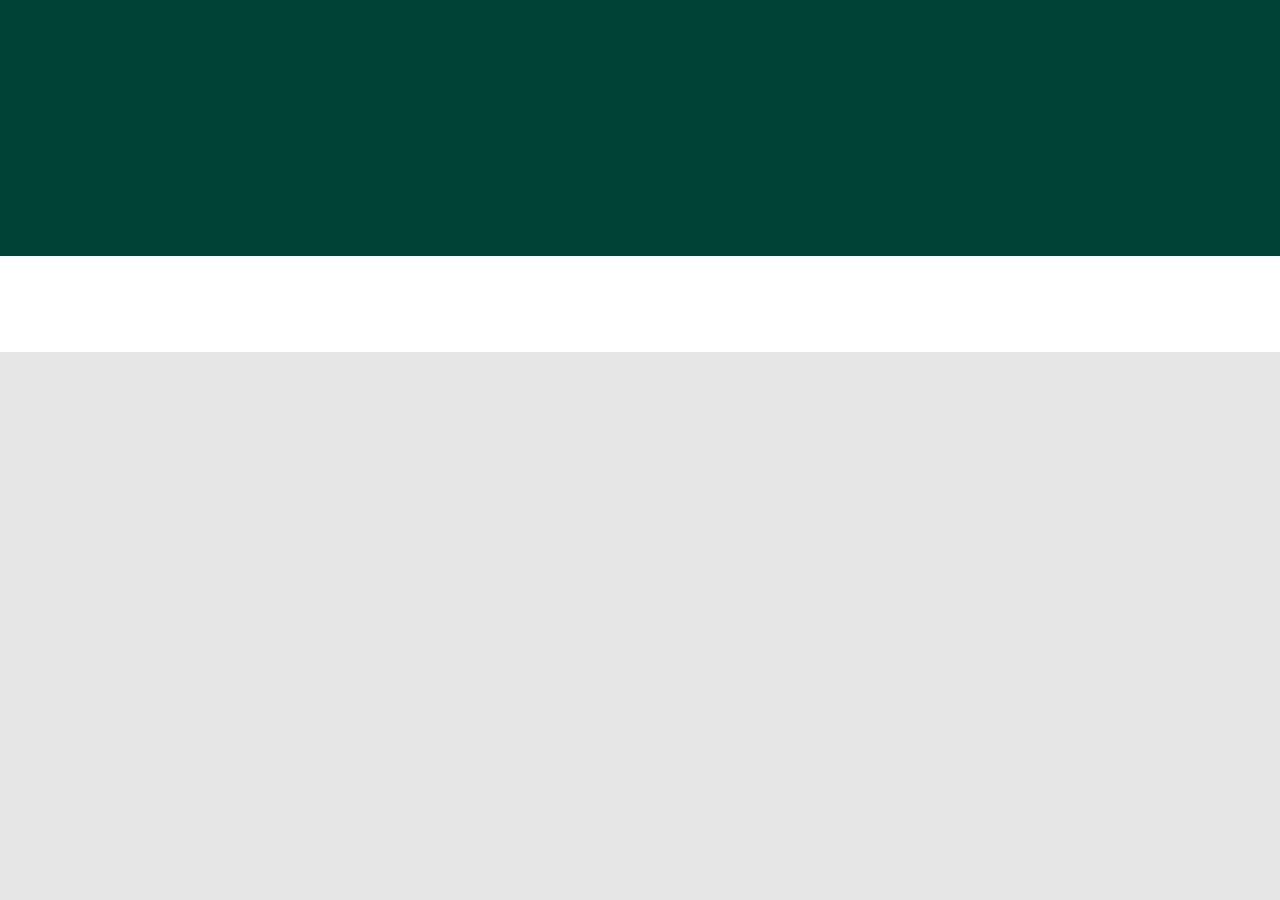
==== commit 60d9c241: "Updated to simplify master." ====
--- a/index.html
+++ b/index.html
@@ -3,10 +3,10 @@
 	<head>
 		<meta charset="utf-8">
 
-		<title>ModCore</title>
+		<title></title>
 
-		<link rel="stylesheet" href="//brick.a.ssl.fastly.net/Raleway:weights:400,700,900">
 		<link rel="stylesheet" href="css/style.css">
+		<!-- <script src="js/script.js"></script> -->
 
 		<!--[if lt IE 9]>
 		<script src="//html5shiv.googlecode.com/svn/trunk/html5.js"></script>
@@ -16,412 +16,30 @@
 		
 	</head>
 	<body>
+		
 		<div id="wrapper">
+
 			<header id="site-header">
 				<div class="grid">
-					<div class="g12 text-center">
-						<h1>ModCore</h1>
-						<p>A simple, modular grid and framework for quick prototyping and page layout.</p>
-						<p><a href="https://github.com/rewdy/ModCore" class="button">GitHub</a> or <a href="https://github.com/rewdy/ModCore/archive/master.zip" class="button">Download</a></p>
+					<div class="g12">
+						
 					</div>
 				</div> <!-- close .grid -->
-			</header>
-			<div id="content-intro" class="content-row">
-				<div class="grid row">
-					<div class="g2">
-						<div id="page-menu">
-							<ul class="lined linked">
-								<li><a href="#content-intro">Intro</a></li>
-								<li><a href="#content-elements">Elements</a></li>
-								<li><a href="#content-grid">Grid</a></li>
-								<li><a href="#content-nested-grid">Nested Grid</a></li>
-							</ul>
-						</div>
-					</div>
-					<div class="g10">
-						<h2>Introduction</h2>
-						<p>A simple, modular grid for quick prototyping and page layout.</p>
-					</div>
+			</header> <!-- close header#site-header -->
+
+			<div id="content-body">
+				<div class="grid">
+					
 				</div> <!-- close .grid.row -->
-			</div>
-			<div id="content-elements" class="content-row">
-				<div class="grid">
-					<div class="g10 push2">
-						<h2>Elements</h2>
+			</div> <!-- close #content-body -->
 
-						<h1>Heading 1</h1>
-						<h2>Heading 2</h2>
-						<h3>Heading 3</h3>
-						<h4>Heading 4</h4>
-						<h5>Heading 5</h5>
-						<h6>Heading 6</h6>
-						<hr/>
-						<h1>Header 1 Test</h1>
-						<p>Lorem ipsum dolor sit amet, consectetuer adipiscing elit. Aenean commodo ligula eget dolor. Aenean massa. Cum sociis natoque penatibus et magnis dis parturient montes, nascetur ridiculus mus.</p>
-						<p>Maecenas tempus, tellus eget condimentum rhoncus, sem quam semper libero, sit amet adipiscing sem neque sed ipsum. Nam quam nunc, blandit vel, luctus pulvinar, hendrerit id, lorem. Maecenas <code>code</code> nec odio et ante tincidunt tempus. Donec vitae sapien ut libero venenatis faucibus. Nullam quis ante. Etiam sit amet orci eget eros faucibus tincidunt. Duis leo. Sed fringilla mauris sit amet nibh. Donec sodales sagittis magna. Sed consequat, leo eget bibendum sodales, augue velit cursus nunc,</p>
-						<h2>Header 2 Test</h2>
-						<p>Donec quam felis, ultricies nec, pellentesque eu, pretium quis, sem. Nulla consequat massa quis enim. Donec pede justo, fringilla vel, aliquet nec, vulputate eget, arcu. In enim justo, rhoncus ut, imperdiet a, venenatis vitae, justo.</p>
-						<h3>Header 3 Test</h3>
-						<p>Nullam dictum felis eu pede mollis pretium. Integer tincidunt. Cras dapibus. Vivamus elementum semper nisi. Aenean vulputate eleifend tellus. Aenean leo ligula, porttitor eu, consequat vitae, eleifend ac, enim. Aliquam lorem ante, dapibus in, viverra quis, feugiat a, tellus.</p>
-						<blockquote>Nullam dictum felis eu pede mollis pretium. Integer tincidunt. Cras dapibus. Vivamus elementum semper nisi.</blockquote>
-						<p>Phasellus viverra nulla ut metus varius laoreet. Quisque rutrum. Aenean imperdiet. Etiam ultricies nisi vel augue. Curabitur ullamcorper ultricies nisi. Nam eget dui. Etiam rhoncus.</p>
-						<p><code>&lt;p&gt;This is a paragraph.&lt;/p&gt;</code></p>
-						<h3>Header 3 Test</h3>
-						<p>Maecenas tempus, tellus eget condimentum rhoncus, sem quam semper libero, sit amet adipiscing sem neque sed ipsum. Nam quam nunc, blandit vel, luctus pulvinar, hendrerit id, lorem. Maecenas <code>code</code> nec odio et ante tincidunt tempus. Donec vitae sapien ut libero venenatis faucibus. Nullam quis ante. Etiam sit amet orci eget eros faucibus tincidunt. Duis leo. Sed fringilla mauris sit amet nibh. Donec sodales sagittis magna. Sed consequat, leo eget bibendum sodales, augue velit cursus nunc,</p>
-						<pre>
-&lt;h3&gt;Header 3 Test&lt;/h3&gt;<br/>&lt;p&gt;Maecenas tempus, tellus eget condimentum rhoncus, sem quam semper libero, sit amet adipiscing sem neque sed ipsum. Nam quam nunc, blandit vel, luctus pulvinar, hendrerit id, lorem. Maecenas &lt;code&gt;code&lt;/code&gt; nec odio et ante tincidunt tempus. Donec vitae sapien ut libero venenatis faucibus. Nullam quis ante. Etiam sit amet orci eget eros faucibus tincidunt. Duis leo. Sed fringilla mauris sit amet nibh. Donec sodales sagittis magna. Sed consequat, leo eget bibendum sodales, augue velit cursus nunc,&lt;/p&gt;
-						</pre>
-						<h4>Header 4 Test</h4>
-						<ul>
-							<li>List Item</li>
-							<li>List Item</li>
-							<li>List Item</li>
-							<li>List Item</li>
-						</ul>
-						<h4>Header 4 Test</h4>
-						<ol>
-							<li>List Item</li>
-							<li>List Item</li>
-							<li>List Item</li>
-							<li>List Item</li>
-						</ol>
-						<h3>Table Example (default)</h3>
-						<table cellspacing="0" cellpadding="0">
-							<thead>
-								<tr>
-									<th>Column 1</th>
-									<th>Column 2</th>
-									<th>Column 3</th>
-								</tr>
-							</thead>
-							<tbody>
-								<tr>
-									<td>1</td>
-									<td>1</td>
-									<td>1</td>
-								</tr>
-								<tr>
-									<td>2</td>
-									<td>2</td>
-									<td>2</td>
-								</tr>
-								<tr>
-									<td>3</td>
-									<td>3</td>
-									<td>3</td>
-								</tr>
-							</tbody>
-						</table>
-						<h3>Table Example (data)</h3>
-						<table class="data" cellspacing="0" cellpadding="0">
-							<thead>
-								<tr>
-									<th>Column 1</th>
-									<th>Column 2</th>
-									<th>Column 3</th>
-								</tr>
-							</thead>
-							<tbody>
-								<tr>
-									<td>1</td>
-									<td>1</td>
-									<td>1</td>
-								</tr>
-								<tr>
-									<td>2</td>
-									<td>2</td>
-									<td>2</td>
-								</tr>
-								<tr>
-									<td>3</td>
-									<td>3</td>
-									<td>3</td>
-								</tr>
-							</tbody>
-						</table>
-						<h3>Form Example</h3>
-						<form name="test" method="get" action="">
-							<div class="form-item">
-								<label for="name">Name</label>
-								<div class="input-holder">
-									<input type="text" name="name" class="text" />
-									<div class="input-help">Lorem ipsum sit dolor amet jiggy.</div>
-								</div>
-							</div>
-							<div class="form-item">
-								<label for="email">Email</label>
-								<div class="input-holder">
-									<input type="text" name="email" class="text" />
-									<div class="input-help">Lorem ipsum sit dolor amet jiggy.</div>
-								</div>
-							</div>
-							<div class="form-item">
-								<label for="phone">Phone Number</label>
-								<div class="input-holder">
-									<input type="text" name="phone" class="text narrow" />
-									<div class="input-help">Format: (555) 555-1234</div>
-								</div>
-							</div>
-							<fieldset class="select">
-								<legend>Color Preference</legend>
-								<div class="input-holder">
-									<label><input type="radio" name="color" value="warm" /> Warm Colors</label>
-									<label><input type="radio" name="color" value="cool" /> Cool Colors</label>
-								</div>
-							</fieldset>
-							<div class="form-item submit">
-								<div class="input-holder">
-									<input type="submit" value="Save" />
-									<input type="reset" value="Reset Form" />
-								</div>
-							</div>
-						</form>
-					</div>
-				</div>
-			</div>
-			<div id="content-grid" class="content-row">
-				<div class="grid">
+		</div> <!-- close #wrapper -->
 
-					<div class="g12">
-						<h2>Grid Demonstration</h2>
-						<p class="attn">Here is a demonstration of the grid system. Gutters remain consistent by giving columns a box-sizing method of border-box. There are 12 columns with percentage based widths. The grid is responsive in that it collapses at a set width. By design, layout at the smaller resolutions should be added in manually as opposed to the grid system guessing how you'll want the layout in all environments.</p>
-					</div>
+		<footer id="site-footer">
+			<div class="grid">
+				
+			</div> <!-- close .grid -->
+		</footer> <!-- close footer#site-footer -->
 
-					<div class="g1">
-						<div class="box">.g1</div>
-					</div>
-					<div class="g11">
-						<div class="box">.g11</div>
-					</div>
-
-					<div class="g2">
-						<div class="box">.g2</div>
-					</div>
-					<div class="g10">
-						<div class="box">.g10</div>
-					</div>
-
-					<div class="g3">
-						<div class="box">.g3</div>
-					</div>
-					<div class="g9">
-						<div class="box">.g9</div>
-					</div>
-
-					<div class="g4">
-						<div class="box">.g4</div>
-					</div>
-					<div class="g8">
-						<div class="box">.g8</div>
-					</div>
-
-					<div class="g5">
-						<div class="box">.g5</div>
-					</div>
-					<div class="g7">
-						<div class="box">.g7</div>
-					</div>
-
-					<div class="g6">
-						<div class="box">.g6</div>
-					</div>
-					<div class="g6">
-						<div class="box">.g6</div>
-					</div>
-
-					<div class="g7">
-						<div class="box">.g7</div>
-					</div>
-					<div class="g5">
-						<div class="box">.g5</div>
-					</div>
-
-					<div class="g8">
-						<div class="box">.g8</div>
-					</div>
-					<div class="g4">
-						<div class="box">.g4</div>
-					</div>
-
-					<div class="g9">
-						<div class="box">.g9</div>
-					</div>
-					<div class="g3">
-						<div class="box">.g3</div>
-					</div>
-
-					<div class="g10">
-						<div class="box">.g10</div>
-					</div>
-					<div class="g2">
-						<div class="box">.g2</div>
-					</div>
-
-					<div class="g11">
-						<div class="box">.g11</div>
-					</div>
-					<div class="g1">
-						<div class="box">.g1</div>
-					</div>
-
-
-					<!-- row of g1 boxes -->
-					<div class="g1">
-						<div class="box">.g1</div>
-					</div>
-					<div class="g1">
-						<div class="box">.g1</div>
-					</div>
-					<div class="g1">
-						<div class="box">.g1</div>
-					</div>
-					<div class="g1">
-						<div class="box">.g1</div>
-					</div>
-					<div class="g1">
-						<div class="box">.g1</div>
-					</div>
-					<div class="g1">
-						<div class="box">.g1</div>
-					</div>
-					<div class="g1">
-						<div class="box">.g1</div>
-					</div>
-					<div class="g1">
-						<div class="box">.g1</div>
-					</div>
-					<div class="g1">
-						<div class="box">.g1</div>
-					</div>
-					<div class="g1">
-						<div class="box">.g1</div>
-					</div>
-					<div class="g1">
-						<div class="box">.g1</div>
-					</div>
-					<div class="g1">
-						<div class="box">.g1</div>
-					</div>
-					
-					<!-- row of .g2 boxes -->
-					<div class="g2">
-						<div class="box">.g2</div>
-					</div>
-					<div class="g2">
-						<div class="box">.g2</div>
-					</div>
-					<div class="g2">
-						<div class="box">.g2</div>
-					</div>
-					<div class="g2">
-						<div class="box">.g2</div>
-					</div>
-					<div class="g2">
-						<div class="box">.g2</div>
-					</div>
-					<div class="g2">
-						<div class="box">.g2</div>
-					</div>
-
-					<!-- row of g3 boxes -->
-					<div class="g3">
-						<div class="box">.g3</div>
-					</div>
-					<div class="g3">
-						<div class="box">.g3</div>
-					</div>
-					<div class="g3">
-						<div class="box">.g3</div>
-					</div>
-					<div class="g3">
-						<div class="box">.g3</div>
-					</div>
-
-					<!-- row of g6 boxes -->
-					<div class="g6">
-						<div class="box">.g6</div>
-					</div>
-					<div class="g6">
-						<div class="box">.g6</div>
-					</div>
-
-					<div class="g1 gcenter">
-						<div class="box">.g1 .gcenter</div>
-					</div>
-					<div class="g2 gcenter">
-						<div class="box">.g2 .gcenter</div>
-					</div>
-					<div class="g3 gcenter">
-						<div class="box">.g3 .gcenter</div>
-					</div>
-					<div class="g4 gcenter">
-						<div class="box">.g4 .gcenter</div>
-					</div>
-					<div class="g5 gcenter">
-						<div class="box">.g5 .gcenter</div>
-					</div>
-					<div class="g6 gcenter">
-						<div class="box">.g6 .gcenter</div>
-					</div>
-					<div class="g7 gcenter">
-						<div class="box">.g7 .gcenter</div>
-					</div>
-					<div class="g8 gcenter">
-						<div class="box">.g8 .gcenter</div>
-					</div>
-					<div class="g9 gcenter">
-						<div class="box">.g9 .gcenter</div>
-					</div>
-					<div class="g10 gcenter">
-						<div class="box">.g10 .gcenter</div>
-					</div>
-					<div class="g11 gcenter">
-						<div class="box">.g11 .gcenter</div>
-					</div>
-
-				</div>
-			</div>
-		</div> <!-- close #wrapper -->
-		<footer>
-			<div class="grid">
-				<div class="g4">
-					<h3>Hot Links</h3>
-
-				</div>
-				<div class="g4">
-					<h3>Contact Us</h3>
-
-				</div>
-				<div class="g4">
-					<h3>Social Mediar</h3>
-
-				</div>
-			</div> <!-- close .grid -->
-		</footer>
-		<script src="https://code.jquery.com/jquery-1.11.0.min.js"></script>
-		<script>
-			// snappy nav
-			var $menu = $('#page-menu');
-			var offsetTrigger = 40;
-			var menuInitTop = $menu.offset().top - offsetTrigger;
-			var docked = false;
-
-			$menu.after('<div class="spacer">&nbsp;</div>');
-			
-			$(window).scroll(function(){
-				windowScrollTop = $(window).scrollTop();
-				menuTop = $menu.offset().top - offsetTrigger;
-				if (!docked && menuTop - windowScrollTop < 0) {
-					staticWidth = $menu.width();
-					$menu.addClass('docked');
-					$menu.width(staticWidth);
-					docked = true;
-				} else if (docked && windowScrollTop <= menuInitTop) {
-					$menu.removeClass('docked');
-					$menu.width('auto');
-					docked = false;
-				}
-			});
-		</script>
 	</body>
 </html>--- a/css/style.css
+++ b/css/style.css
@@ -1,106 +1,104 @@
-html,body,div,span,object,iframe,h1,h2,h3,h4,h5,h6,p,blockquote,pre,a,abbr,address,cite,code,del,dfn,em,img,ins,kbd,q,samp,small,strong,sub,sup,var,b,i,hr,dl,dt,dd,ol,ul,li,fieldset,form,label,legend,table,caption,tbody,tfoot,thead,tr,th,td,article,aside,canvas,details,figure,figcaption,hgroup,menu,footer,header,nav,section,summary,time,mark,audio,video{margin:0;padding:0;border:0}
-article,aside,canvas,figure,figure img,figcaption,hgroup,footer,header,nav,section,audio,video{display:block}
-::selection{background:rgba(71,99,158,0.8)}
-::-moz-selection{background:rgba(71,99,158,0.8)}
-img::selection{background:transparent}
-img::-moz-selection{background:transparent}
-body{-webkit-tap-highlight-color:rgba(71,99,158,0.8)}
-body{font-family:Georgia,serif;font-size:1em;line-height:1.5em;-webkit-font-smoothing:antialiased;-moz-font-smoothing:antialiased;-ms-font-smoothing:antialiased;font-smoothing:antialiased}
-h1,h2,h3,h4,h5,h6{margin:.2em 0 .5em 0;line-height:1.395em;font-family:'Raleway',sans-serif;font-weight:700;font-size:1em}
-h1{font-size:3em;font-family:'Raleway',sans-serif;font-weight:900}@media only screen and (max-width:640px){h1{font-size:2.5em}}
-h2{font-size:1.7em}
-h3{font-size:1.2em}
-h4{font-size:1.1em}
-p,ul,ol,blockquote,pre,table{margin:0 0 1.5em 0}
-ul li,ol li{margin-left:3em}
-table{border-collapse:collapse}table tr th,table tr td{padding:0 .5em 0 0;margin:0}
-table tr th{text-align:left}
-table.data{width:100%;border:2px solid #ddd}table.data.collapse{width:auto}
-table.data tr th,table.data tr td{padding:.25em .5em;border-bottom:1px solid #ddd}
-table.data tr th{font-family:'Raleway',sans-serif;font-weight:700;text-align:left}
-blockquote{padding:.5em .8em;font-size:1.2em;font-style:italic;line-height:1.5em;background-color:#e6e6e6}
-code,pre{font-size:1.15em;padding:.2em;background-color:#e6e6e6}
-pre{padding:.5em .8em;white-space:pre-wrap}
-acronym,abbr{border-bottom:1px dotted #999;cursor:help}
-hr{margin:1em 0;border-top:1px solid #ddd}
-a{color:#47639e}a:hover{color:#000}
-.form-item,fieldset{margin:0 0 1em 0}
-fieldset fieldset{margin:0}
-.form-item label,.form-item fieldset legend,fieldset.select legend{display:block;font-family:'Raleway',sans-serif;font-weight:700}
-.form-item fieldset,fieldset.select{column-count:3;column-gap:2%}
-fieldset.select label,.form-item fieldset label{display:inline;font-weight:normal;cursor:pointer;margin-right:1em}
-.form-item .input-help,.form-item .help{font-size:.9em;font-style:italic}
-input[type=text],input[type=email],input[type=number],input[type=password],textarea,select{max-width:100%;font-size:1em;font-family:Georgia,serif;padding:.4em;border:1px solid #c4c4c4;outline:none;-webkit-box-sizing:border-box;-moz-box-sizing:border-box;-ms-box-sizing:border-box;box-sizing:border-box}input[type=text]:focus,input[type=email]:focus,input[type=number]:focus,input[type=password]:focus,textarea:focus,select:focus{border-color:#004236}
-input[type=text],input[type=email],input[type=password]{width:24em}
-button,a.button,input[type=submit],input[type=button],input[type=reset]{display:inline-block;font-size:1em;line-height:1.5em;font-family:'Raleway',sans-serif;font-weight:400;padding:.5em 1em .4em;color:#fff;background:#004236;border:0 none;cursor:pointer;-webkit-transition:background-color .3s linear;-moz-transition:background-color .3s linear;-ms-transition:background-color .3s linear;transition:background-color .3s linear}button:hover,a.button:hover,input[type=submit]:hover,input[type=button]:hover,input[type=reset]:hover{background-color:#002921}
-div.submit{padding-top:1em;border-top:1px solid #c4c4c4}
-input.narrow{width:10em}
-input.long{width:30em}
-input.full{width:100%}
-@media only screen and (max-width:640px){input[type=text],input[type=email],input[type=number],input[type=password],input.long{width:100%%} input.narrow{width:45%}}body{background-color:#e6e6e6}
-#wrapper.blocked{margin:0 auto 3em auto;max-width:1140px}
-.grid{margin:0 auto;max-width:1140px;min-width:300px}.grid:after{content:" ";display:block;clear:left;height:0;overflow:hidden}
-.row{margin-bottom:1.5em}
-.column{float:left;padding:0 1em;-webkit-box-sizing:border-box;-moz-box-sizing:border-box;-ms-box-sizing:border-box;box-sizing:border-box}
-.grid .g12{float:left;padding:0 1em;-webkit-box-sizing:border-box;-moz-box-sizing:border-box;-ms-box-sizing:border-box;box-sizing:border-box;width:100%}
-.grid .g11{float:left;padding:0 1em;-webkit-box-sizing:border-box;-moz-box-sizing:border-box;-ms-box-sizing:border-box;box-sizing:border-box;width:91.66666666666666%}
-.grid .g10{float:left;padding:0 1em;-webkit-box-sizing:border-box;-moz-box-sizing:border-box;-ms-box-sizing:border-box;box-sizing:border-box;width:83.33333333333334%}
-.grid .g9{float:left;padding:0 1em;-webkit-box-sizing:border-box;-moz-box-sizing:border-box;-ms-box-sizing:border-box;box-sizing:border-box;width:75%}
-.grid .g8{float:left;padding:0 1em;-webkit-box-sizing:border-box;-moz-box-sizing:border-box;-ms-box-sizing:border-box;box-sizing:border-box;width:66.66666666666666%}
-.grid .g7{float:left;padding:0 1em;-webkit-box-sizing:border-box;-moz-box-sizing:border-box;-ms-box-sizing:border-box;box-sizing:border-box;width:58.333333333333336%}
-.grid .g6{float:left;padding:0 1em;-webkit-box-sizing:border-box;-moz-box-sizing:border-box;-ms-box-sizing:border-box;box-sizing:border-box;width:50%}
-.grid .g5{float:left;padding:0 1em;-webkit-box-sizing:border-box;-moz-box-sizing:border-box;-ms-box-sizing:border-box;box-sizing:border-box;width:41.66666666666667%}
-.grid .g4{float:left;padding:0 1em;-webkit-box-sizing:border-box;-moz-box-sizing:border-box;-ms-box-sizing:border-box;box-sizing:border-box;width:33.33333333333333%}
-.grid .g3{float:left;padding:0 1em;-webkit-box-sizing:border-box;-moz-box-sizing:border-box;-ms-box-sizing:border-box;box-sizing:border-box;width:25%}
-.grid .g2{float:left;padding:0 1em;-webkit-box-sizing:border-box;-moz-box-sizing:border-box;-ms-box-sizing:border-box;box-sizing:border-box;width:16.666666666666664%}
-.grid .g1{float:left;padding:0 1em;-webkit-box-sizing:border-box;-moz-box-sizing:border-box;-ms-box-sizing:border-box;box-sizing:border-box;width:8.333333333333332%}
-.grid .push12{position:relative;left:100%}
-.grid .push11{position:relative;left:91.66666666666666%}
-.grid .push10{position:relative;left:83.33333333333334%}
-.grid .push9{position:relative;left:75%}
-.grid .push8{position:relative;left:66.66666666666666%}
-.grid .push7{position:relative;left:58.333333333333336%}
-.grid .push6{position:relative;left:50%}
-.grid .push5{position:relative;left:41.66666666666667%}
-.grid .push4{position:relative;left:33.33333333333333%}
-.grid .push3{position:relative;left:25%}
-.grid .push2{position:relative;left:16.666666666666664%}
-.grid .push1{position:relative;left:8.333333333333332%}
-.grid .pull12{position:relative;left:-100%}
-.grid .pull11{position:relative;left:-91.66666666666666%}
-.grid .pull10{position:relative;left:-83.33333333333334%}
-.grid .pull9{position:relative;left:-75%}
-.grid .pull8{position:relative;left:-66.66666666666666%}
-.grid .pull7{position:relative;left:-58.333333333333336%}
-.grid .pull6{position:relative;left:-50%}
-.grid .pull5{position:relative;left:-41.66666666666667%}
-.grid .pull4{position:relative;left:-33.33333333333333%}
-.grid .pull3{position:relative;left:-25%}
-.grid .pull2{position:relative;left:-16.666666666666664%}
-.grid .pull1{position:relative;left:-8.333333333333332%}
-.grid .row{margin-bottom:0;margin-left:-1em;margin-right:-1em}
-.grid .gcenter{margin-left:auto;margin-right:auto;clear:left;float:none}.grid .gcenter:after{content:" ";display:block;clear:left;height:0;overflow:hidden}
-@media only screen and (max-width:640px){.mob_column{float:none;margin:0} .grid .g12{float:none;margin:0;width:auto} .grid .g11{float:none;margin:0;width:auto} .grid .g10{float:none;margin:0;width:auto} .grid .g9{float:none;margin:0;width:auto} .grid .g8{float:none;margin:0;width:auto} .grid .g7{float:none;margin:0;width:auto} .grid .g6{float:none;margin:0;width:auto} .grid .g5{float:none;margin:0;width:auto} .grid .g4{float:none;margin:0;width:auto} .grid .g3{float:none;margin:0;width:auto} .grid .g2{float:none;margin:0;width:auto} .grid .g1{float:none;margin:0;width:auto} .grid .push12{position:static;left:0} .grid .push11{position:static;left:0} .grid .push10{position:static;left:0} .grid .push9{position:static;left:0} .grid .push8{position:static;left:0} .grid .push7{position:static;left:0} .grid .push6{position:static;left:0} .grid .push5{position:static;left:0} .grid .push4{position:static;left:0} .grid .push3{position:static;left:0} .grid .push2{position:static;left:0} .grid .push1{position:static;left:0} .grid .pull12{position:static;left:0} .grid .pull11{position:static;left:0} .grid .pull10{position:static;left:0} .grid .pull9{position:static;left:0} .grid .pull8{position:static;left:0} .grid .pull7{position:static;left:0} .grid .pull6{position:static;left:0} .grid .pull5{position:static;left:0} .grid .pull4{position:static;left:0} .grid .pull3{position:static;left:0} .grid .pull2{position:static;left:0} .grid .pull1{position:static;left:0} .grid .row{margin-bottom:0}}.clearfixed{content:" ";display:block;clear:left;height:0;overflow:hidden}
-.clearfix:after{content:" ";display:block;clear:left;height:0;overflow:hidden}
-.border-box{-webkit-box-sizing:border-box;-moz-box-sizing:border-box;-ms-box-sizing:border-box;box-sizing:border-box}
-#wrapper{background-color:#fff;color:#333}
-#content-body,.content-row{padding:3em 0}
-footer{padding:1em 0}
-#site-header{padding:10% 0;background-color:#004236;color:#fff}#site-header a{color:#fff}
-#site-header a.button{padding:.3em 1em;margin:0 .25em;background-color:#004236;border:2px solid rgba(255,255,255,0.4);-webkit-border-radius:3px;-moz-border-radius:3px;-ms-border-radius:3px;border-radius:3px;text-decoration:none;-webkit-transition:all .3s linear;-moz-transition:all .3s linear;-ms-transition:all .3s linear;transition:all .3s linear}#site-header a.button:hover{border-color:rgba(255,255,255,0.7)}
-#content-intro{background-color:#e6e6e6}
-#nav-holder{background-color:#004236}#nav-holder ul.menu{margin:0;padding:.2em 0;text-align:center}#nav-holder ul.menu li{margin:0;padding:0;display:inline;list-style:none}#nav-holder ul.menu li a{display:inline-block;padding:.4em .8em;color:#fff;background-color:#004236;text-decoration:none}#nav-holder ul.menu li a:hover{background-color:#002921}
-.attn{font-family:'Raleway',sans-serif;font-weight:400;font-size:1.3em;line-height:1.5em}
-.box{background-color:#e6e6e6;padding:1em;margin-bottom:1.5em}.box>*:last-child{margin-bottom:0}
-.text-right,.text-right-d{text-align:right}
-.text-left,.text-left-d{text-align:left}
-.text-center,.text-center-d{text-align:center}
-@media only screen and (max-width:640px){.text-right-d{text-align:left} .text-left-d{text-align:left} .text-center-d{text-align:left} .text-right-m{text-align:right} .text-left-m{text-align:left} .text-center-m{text-align:center}}ul.lined,ol.lined{border-top:1px solid #ddd}
-ul.lined li{list-style:none;margin:0;padding:.4em;border-bottom:1px solid #ddd}
-ol.lined li{list-style-position:inside;margin:0;padding:.4em;border-bottom:1px solid #ddd}
-ul.inline,ol.inline{padding:0}ul.inline li,ol.inline li{display:inline;list-style:none;margin:0 1em 0 0;padding:0}
-img.right{float:right;margin:0 0 .5em .5em;text-align:center}
-img.left{float:left;margin:0 .5em .5em 0;text-align:center}
-table.narrow{width:auto}
-.show-mobile{display:none}
-@media only screen and (max-width:640px){.show-mobile{display:block} span.show-mobile,i.show-mobile{display:inline} .show-big{display:none}}
+html,body,div,span,object,iframe,h1,h2,h3,h4,h5,h6,p,blockquote,pre,a,abbr,address,cite,code,del,dfn,em,img,ins,kbd,q,samp,small,strong,sub,sup,var,b,i,hr,dl,dt,dd,ol,ul,li,fieldset,form,label,legend,table,caption,tbody,tfoot,thead,tr,th,td,article,aside,canvas,details,figure,figcaption,hgroup,menu,footer,header,nav,section,summary,time,mark,audio,video{margin:0;padding:0;border:0;}
+article,aside,canvas,figure,figure img,figcaption,hgroup,footer,header,nav,section,audio,video{display:block;}
+::selection{background:rgba(71, 99, 158, 0.8);}
+::-moz-selection{background:rgba(71, 99, 158, 0.8);}
+img::selection{background:transparent;}
+img::-moz-selection{background:transparent;}
+body{-webkit-tap-highlight-color:rgba(71, 99, 158, 0.8);}
+body{font-family:sans-serif;font-size:1em;line-height:1.5em;-webkit-font-smoothing:antialiased;-moz-font-smoothing:antialiased;-ms-font-smoothing:antialiased;font-smoothing:antialiased;}
+h1,h2,h3,h4,h5,h6{margin:0.2em 0 0.5em 0;line-height:1.395em;font-family:sans-serif;font-weight:700;font-size:1em;}
+h1{font-size:3em;font-family:sans-serif;font-weight:900;}@media only screen and (max-width:640px){h1{font-size:2.5em;}}
+h2{font-size:1.7em;}
+h3{font-size:1.2em;}
+h4{font-size:1.1em;}
+p,ul,ol,blockquote,pre,table{margin:0 0 1.5em 0;}
+ul li,ol li{margin-left:3em;}
+table{border-collapse:collapse;}table tr th,table tr td{padding:0 0.5em 0 0;margin:0;}
+table tr th{text-align:left;}
+table.data{width:100%;border:2px solid #dddddd;}table.data.collapse{width:auto;}
+table.data tr th,table.data tr td{padding:0.25em 0.5em;border-bottom:1px solid #dddddd;}
+table.data tr th{font-family:sans-serif;font-weight:700;text-align:left;}
+blockquote{padding:0.5em 0.8em;font-size:1.2em;font-style:italic;line-height:1.5em;background-color:#e6e6e6;}
+code,pre{font-size:1.15em;padding:0.2em;background-color:#e6e6e6;}
+pre{padding:0.5em 0.8em;white-space:pre-wrap;}
+acronym,abbr{border-bottom:1px dotted #999999;cursor:help;}
+hr{margin:1em 0;border-top:1px solid #dddddd;}
+a{color:#47639e;}a:hover{color:#000000;}
+.form-item,fieldset{margin:0 0 1em 0;}
+fieldset fieldset{margin:0;}
+.form-item label,.form-item fieldset legend,fieldset.select legend{display:block;font-family:sans-serif;font-weight:700;}
+.form-item fieldset,fieldset.select{column-count:3;column-gap:2%;}
+fieldset.select label,.form-item fieldset label{display:inline;font-weight:normal;cursor:pointer;margin-right:1em;}
+.form-item .input-help,.form-item .help{font-size:0.9em;font-style:italic;}
+input[type=text],input[type=email],input[type=number],input[type=password],textarea,select{max-width:100%;font-size:1em;font-family:sans-serif;padding:0.4em;border:1px solid #c4c4c4;outline:none;-webkit-box-sizing:border-box;-moz-box-sizing:border-box;-ms-box-sizing:border-box;box-sizing:border-box;}input[type=text]:focus,input[type=email]:focus,input[type=number]:focus,input[type=password]:focus,textarea:focus,select:focus{border-color:#004236;}
+input[type=text],input[type=email],input[type=password]{width:24em;}
+button,a.button,input[type=submit],input[type=button],input[type=reset]{display:inline-block;font-size:1em;line-height:1.5em;font-family:sans-serif;font-weight:400;padding:0.5em 1em 0.4em;color:#fff;background:#004236;border:0 none;cursor:pointer;-webkit-transition:background-color 0.3s linear;-moz-transition:background-color 0.3s linear;-ms-transition:background-color 0.3s linear;transition:background-color 0.3s linear;}button:hover,a.button:hover,input[type=submit]:hover,input[type=button]:hover,input[type=reset]:hover{background-color:#002921;}
+div.submit{padding-top:1em;border-top:1px solid #c4c4c4;}
+input.narrow{width:10em;}
+input.long{width:30em;}
+input.full{width:100%;}
+@media only screen and (max-width:640px){input[type=text],input[type=email],input[type=number],input[type=password],input.long{width:100%%;} input.narrow{width:45%;}}body{background-color:#e6e6e6;}
+#wrapper.blocked{margin:0 auto 3em auto;max-width:1140px;}
+.grid{margin:0 auto;max-width:1140px;min-width:300px;}.grid:after{content:" ";display:block;clear:left;height:0;overflow:hidden;}
+.row{margin-bottom:1.5em;}
+.column{float:left;padding:0 1em;-webkit-box-sizing:border-box;-moz-box-sizing:border-box;-ms-box-sizing:border-box;box-sizing:border-box;}
+.grid .g12{float:left;padding:0 1em;-webkit-box-sizing:border-box;-moz-box-sizing:border-box;-ms-box-sizing:border-box;box-sizing:border-box;width:100%;}
+.grid .g11{float:left;padding:0 1em;-webkit-box-sizing:border-box;-moz-box-sizing:border-box;-ms-box-sizing:border-box;box-sizing:border-box;width:91.66666666666666%;}
+.grid .g10{float:left;padding:0 1em;-webkit-box-sizing:border-box;-moz-box-sizing:border-box;-ms-box-sizing:border-box;box-sizing:border-box;width:83.33333333333334%;}
+.grid .g9{float:left;padding:0 1em;-webkit-box-sizing:border-box;-moz-box-sizing:border-box;-ms-box-sizing:border-box;box-sizing:border-box;width:75%;}
+.grid .g8{float:left;padding:0 1em;-webkit-box-sizing:border-box;-moz-box-sizing:border-box;-ms-box-sizing:border-box;box-sizing:border-box;width:66.66666666666666%;}
+.grid .g7{float:left;padding:0 1em;-webkit-box-sizing:border-box;-moz-box-sizing:border-box;-ms-box-sizing:border-box;box-sizing:border-box;width:58.333333333333336%;}
+.grid .g6{float:left;padding:0 1em;-webkit-box-sizing:border-box;-moz-box-sizing:border-box;-ms-box-sizing:border-box;box-sizing:border-box;width:50%;}
+.grid .g5{float:left;padding:0 1em;-webkit-box-sizing:border-box;-moz-box-sizing:border-box;-ms-box-sizing:border-box;box-sizing:border-box;width:41.66666666666667%;}
+.grid .g4{float:left;padding:0 1em;-webkit-box-sizing:border-box;-moz-box-sizing:border-box;-ms-box-sizing:border-box;box-sizing:border-box;width:33.33333333333333%;}
+.grid .g3{float:left;padding:0 1em;-webkit-box-sizing:border-box;-moz-box-sizing:border-box;-ms-box-sizing:border-box;box-sizing:border-box;width:25%;}
+.grid .g2{float:left;padding:0 1em;-webkit-box-sizing:border-box;-moz-box-sizing:border-box;-ms-box-sizing:border-box;box-sizing:border-box;width:16.666666666666664%;}
+.grid .g1{float:left;padding:0 1em;-webkit-box-sizing:border-box;-moz-box-sizing:border-box;-ms-box-sizing:border-box;box-sizing:border-box;width:8.333333333333332%;}
+.grid .push12{position:relative;left:100%;}
+.grid .push11{position:relative;left:91.66666666666666%;}
+.grid .push10{position:relative;left:83.33333333333334%;}
+.grid .push9{position:relative;left:75%;}
+.grid .push8{position:relative;left:66.66666666666666%;}
+.grid .push7{position:relative;left:58.333333333333336%;}
+.grid .push6{position:relative;left:50%;}
+.grid .push5{position:relative;left:41.66666666666667%;}
+.grid .push4{position:relative;left:33.33333333333333%;}
+.grid .push3{position:relative;left:25%;}
+.grid .push2{position:relative;left:16.666666666666664%;}
+.grid .push1{position:relative;left:8.333333333333332%;}
+.grid .pull12{position:relative;left:-100%;}
+.grid .pull11{position:relative;left:-91.66666666666666%;}
+.grid .pull10{position:relative;left:-83.33333333333334%;}
+.grid .pull9{position:relative;left:-75%;}
+.grid .pull8{position:relative;left:-66.66666666666666%;}
+.grid .pull7{position:relative;left:-58.333333333333336%;}
+.grid .pull6{position:relative;left:-50%;}
+.grid .pull5{position:relative;left:-41.66666666666667%;}
+.grid .pull4{position:relative;left:-33.33333333333333%;}
+.grid .pull3{position:relative;left:-25%;}
+.grid .pull2{position:relative;left:-16.666666666666664%;}
+.grid .pull1{position:relative;left:-8.333333333333332%;}
+.grid .row{margin-bottom:0;margin-left:-1em;margin-right:-1em;}
+.grid .gcenter{margin-left:auto;margin-right:auto;clear:left;float:none;}.grid .gcenter:after{content:" ";display:block;clear:left;height:0;overflow:hidden;}
+@media only screen and (max-width:640px){.mob_column{float:none;margin:0;} .grid .g12{float:none;margin:0;width:auto;} .grid .g11{float:none;margin:0;width:auto;} .grid .g10{float:none;margin:0;width:auto;} .grid .g9{float:none;margin:0;width:auto;} .grid .g8{float:none;margin:0;width:auto;} .grid .g7{float:none;margin:0;width:auto;} .grid .g6{float:none;margin:0;width:auto;} .grid .g5{float:none;margin:0;width:auto;} .grid .g4{float:none;margin:0;width:auto;} .grid .g3{float:none;margin:0;width:auto;} .grid .g2{float:none;margin:0;width:auto;} .grid .g1{float:none;margin:0;width:auto;} .grid .push12{position:static;left:0;} .grid .push11{position:static;left:0;} .grid .push10{position:static;left:0;} .grid .push9{position:static;left:0;} .grid .push8{position:static;left:0;} .grid .push7{position:static;left:0;} .grid .push6{position:static;left:0;} .grid .push5{position:static;left:0;} .grid .push4{position:static;left:0;} .grid .push3{position:static;left:0;} .grid .push2{position:static;left:0;} .grid .push1{position:static;left:0;} .grid .pull12{position:static;left:0;} .grid .pull11{position:static;left:0;} .grid .pull10{position:static;left:0;} .grid .pull9{position:static;left:0;} .grid .pull8{position:static;left:0;} .grid .pull7{position:static;left:0;} .grid .pull6{position:static;left:0;} .grid .pull5{position:static;left:0;} .grid .pull4{position:static;left:0;} .grid .pull3{position:static;left:0;} .grid .pull2{position:static;left:0;} .grid .pull1{position:static;left:0;} .grid .row{margin-bottom:0;}}.clearfixed{content:" ";display:block;clear:left;height:0;overflow:hidden;}
+.clearfix:after{content:" ";display:block;clear:left;height:0;overflow:hidden;}
+.border-box{-webkit-box-sizing:border-box;-moz-box-sizing:border-box;-ms-box-sizing:border-box;box-sizing:border-box;}
+#wrapper{background-color:#ffffff;color:#333333;}
+#site-header{padding:10% 0;background-color:#004236;color:#fff;}#site-header a{color:#fff;}
+#content-body,.content-row{padding:3em 0;}
+footer{padding:1em 0;}
+#nav-holder{background-color:#004236;}#nav-holder ul.menu{margin:0;padding:0.2em 0;text-align:center;}#nav-holder ul.menu li{margin:0;padding:0;display:inline;list-style:none;}#nav-holder ul.menu li a{display:inline-block;padding:0.4em 0.8em;color:#ffffff;background-color:#004236;text-decoration:none;}#nav-holder ul.menu li a:hover{background-color:#002921;}
+.attn{font-family:sans-serif;font-weight:400;font-size:1.3em;line-height:1.5em;}
+.box{background-color:#e6e6e6;padding:1em;margin-bottom:1.5em;}.box>*:last-child{margin-bottom:0;}
+.text-right,.text-right-d{text-align:right;}
+.text-left,.text-left-d{text-align:left;}
+.text-center,.text-center-d{text-align:center;}
+@media only screen and (max-width:640px){.text-right-d{text-align:left;} .text-left-d{text-align:left;} .text-center-d{text-align:left;} .text-right-m{text-align:right;} .text-left-m{text-align:left;} .text-center-m{text-align:center;}}ul.lined,ol.lined{border-top:1px solid #ddd;}
+ul.lined li{list-style:none;margin:0;padding:0.4em;border-bottom:1px solid #ddd;}
+ol.lined li{list-style-position:inside;margin:0;padding:0.4em;border-bottom:1px solid #ddd;}
+ul.inline,ol.inline{padding:0;}ul.inline li,ol.inline li{display:inline;list-style:none;margin:0 1em 0 0;padding:0;}
+img.right{float:right;margin:0 0 0.5em 0.5em;text-align:center;}
+img.left{float:left;margin:0 0.5em 0.5em 0;text-align:center;}
+table.narrow{width:auto;}
+.show-mobile{display:none;}
+@media only screen and (max-width:640px){.show-mobile{display:block;} span.show-mobile,i.show-mobile{display:inline;} .show-big{display:none;}}
